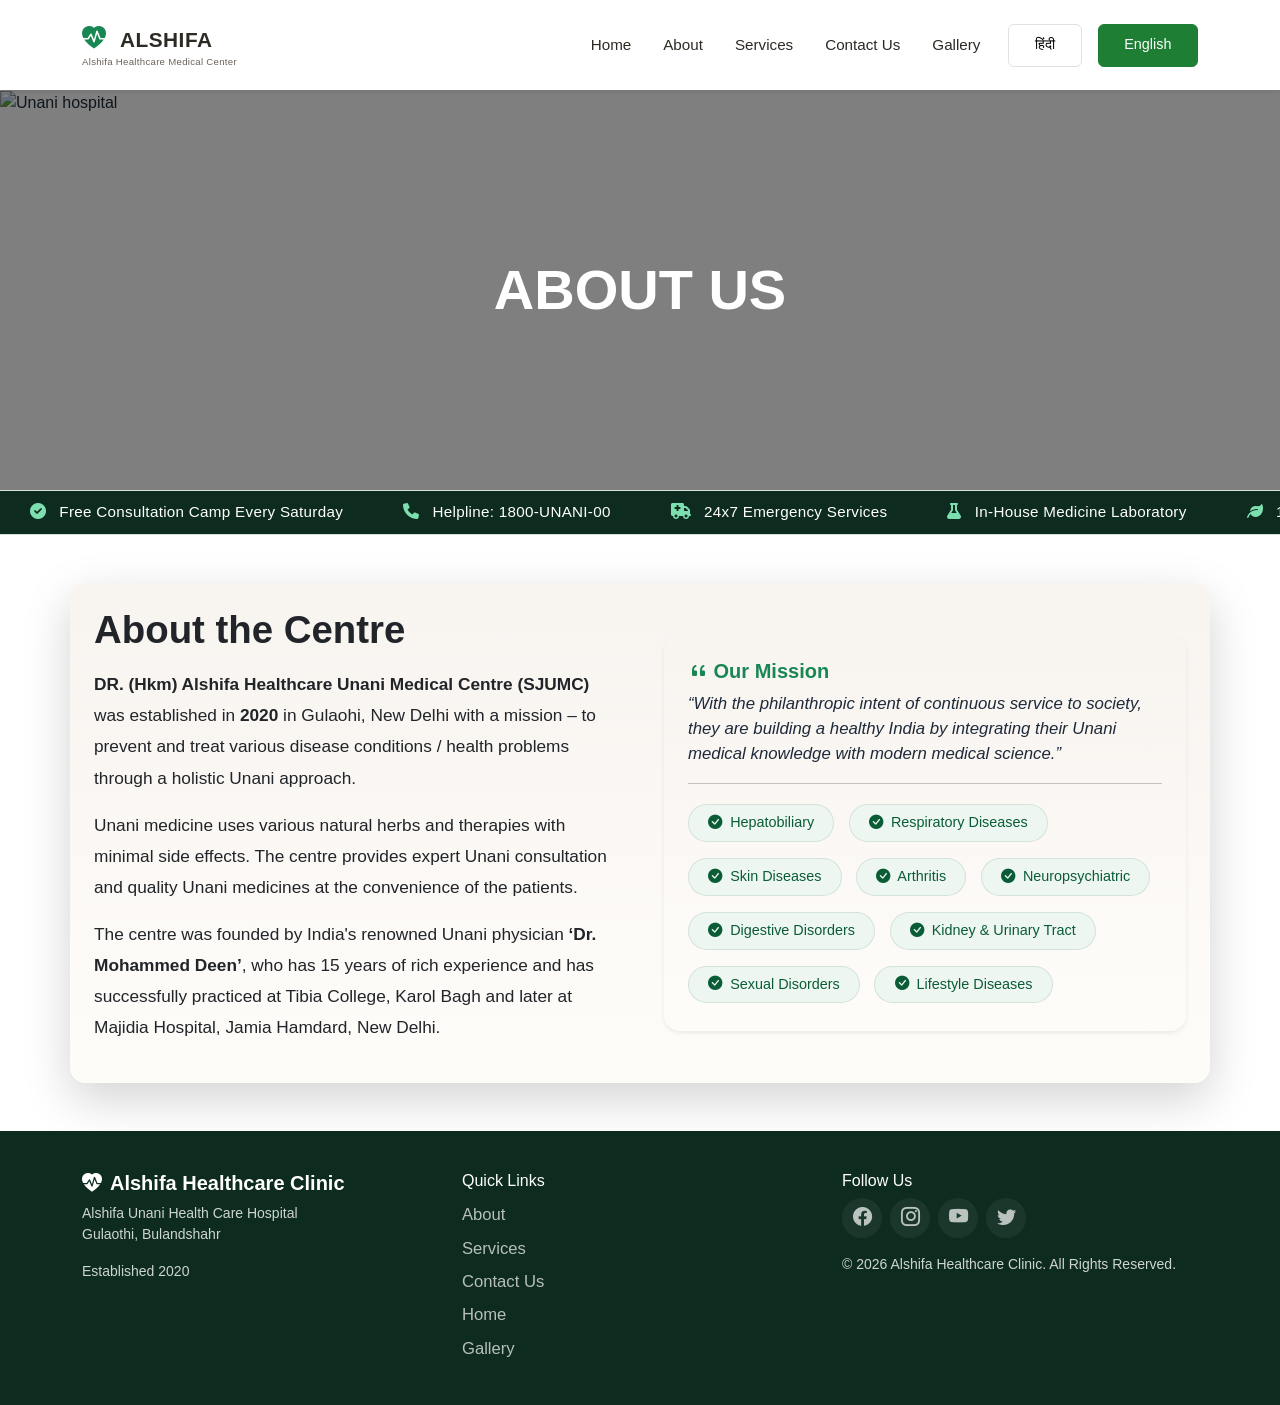
==== about.html @ 35e976ad "Alshifa" ====
<!DOCTYPE html>
<html lang="en">
<head>
    <meta charset="UTF-8">
    <meta name="viewport" content="width=device-width, initial-scale=1.0">
    <title>Document</title>
     <!-- Bootstrap 5.3 CSS -->
    <link href="https://cdn.jsdelivr.net/npm/bootstrap@5.3.0-alpha3/dist/css/bootstrap.min.css" rel="stylesheet" />
    <!-- Bootstrap Icons -->
    <link rel="stylesheet" href="https://cdn.jsdelivr.net/npm/bootstrap-icons@1.10.5/font/bootstrap-icons.css" />
    <!-- AOS Animation Library -->
    <link href="https://unpkg.com/aos@2.3.1/dist/aos.css" rel="stylesheet" />
<link rel="stylesheet" href="assets/css/style.css">
<!-- Include FontAwesome (if not already) -->
<link rel="stylesheet" href="https://cdnjs.cloudflare.com/ajax/libs/font-awesome/6.0.0-beta3/css/all.min.css">

</head>
<body>

    

    <!-- ===== NAVBAR ===== -->
   <nav class="navbar navbar-expand-lg bg-white shadow-sm py-2 py-lg-3 sticky-top">
    <div class="container">
        <!-- Brand -->
        <a class="navbar-brand" href="#">
            <i class="bi bi-heart-pulse-fill text-success me-2"></i>
            ALSHIFA
            <small data-i18n="brand.sub">Alshifa Healthcare Medical Center</small>
        </a>

        <!-- Custom Animated Toggler -->
        <button class="navbar-toggler custom-toggler" type="button" data-bs-toggle="collapse"
        data-bs-target="#mainNav" aria-controls="mainNav" aria-expanded="false"
        aria-label="Toggle navigation" id="navToggler">
        <span class="toggler-icon top-bar"></span>
        <span class="toggler-icon middle-bar"></span>
        <span class="toggler-icon bottom-bar"></span>
    </button>

    <!-- Nav Links -->
    <div class="collapse navbar-collapse" id="mainNav">
        <ul class="navbar-nav ms-auto mb-2 mb-lg-0 align-items-lg-center gap-1 gap-lg-2">
            <li class="nav-item"><a class="nav-link" aria-current="page" href="index.html" data-i18n="nav.home">Home</a></li>
            <li class="nav-item"><a class="nav-link" href="about.html" data-i18n="nav.about">About</a></li>
            <li class="nav-item"><a class="nav-link" href="services.html" data-i18n="nav.services">Services</a></li>
            <li class="nav-item"><a class="nav-link" href="contact.html" data-i18n="nav.contact">Contact Us</a></li>
             <li class="nav-item"><a class="nav-link" href="gallery.html" data-i18n="nav.gallery">Gallery</a></li>
            <!-- Language Toggle -->
            <li class="nav-item ms-lg-2">
                <div class="lang-toggle d-flex gap-3">
                    <button class="btn btn-sm" id="langHi" data-lang="hi">हिंदी</button>
                    <button class="btn btn-sm active-lang" id="langEn" data-lang="en">English</button>
                </div>
            </li>
        </ul>
    </div>
</div>
</nav>


<section class="position-relative w-100 overflow-hidden" style="height: 400px;">
    <img src="https://www.unaniplus.com/wp-content/uploads/2025/06/27138-1.jpg" 
         alt="Unani hospital" 
         class="w-100 h-100 object-fit-cover">
    
    <!-- Dark Overlay -->
    <div class="position-absolute top-0 start-0 w-100 h-100 bg-black bg-opacity-50"></div>
    
    <!-- Centered Heading -->
    <h4 class="position-absolute top-50 start-50 translate-middle text-white fw-bold display-4 text-uppercase m-0">
        About Us
    </h4>
</section>
    <!-- ===== MARQUEE / SCROLLING TICKER ===== -->
<div class="marquee-wrapper">
    <div class="marquee-track">
        <!-- First set of items -->
        <span class="marquee-item">
            <i class="fas fa-check-circle"></i>&nbsp; Free Consultation Camp Every Saturday
        </span>
        <span class="marquee-item">
            <i class="fas fa-phone"></i>&nbsp; Helpline: 1800-UNANI-00
        </span>
        <span class="marquee-item">
            <i class="fas fa-ambulance"></i>&nbsp; 24x7 Emergency Services
        </span>
        <span class="marquee-item">
            <i class="fas fa-flask"></i>&nbsp; In-House Medicine Laboratory
        </span>
        <span class="marquee-item">
            <i class="fas fa-leaf"></i>&nbsp; 100% Natural &amp; Herbal Formulations
        </span>
        <!-- Duplicate set (for seamless loop) -->
        <span class="marquee-item">
            <i class="fas fa-check-circle"></i>&nbsp; Free Consultation Camp Every Saturday
        </span>
        <span class="marquee-item">
            <i class="fas fa-phone"></i>&nbsp; Helpline: 1800-UNANI-00
        </span>
        <span class="marquee-item">
            <i class="fas fa-ambulance"></i>&nbsp; 24x7 Emergency Services
        </span>
        <span class="marquee-item">
            <i class="fas fa-flask"></i>&nbsp; In-House Medicine Laboratory
        </span>
        <span class="marquee-item">
            <i class="fas fa-leaf"></i>&nbsp; 100% Natural &amp; Herbal Formulations
        </span>
    </div>
</div>

<!-- ===== ABOUT ===== -->
<section id="about" class="py-5">
    <div class="container bg-unani-soft shadow-lg p-4 rounded-4">
        <div class="row g-5 align-items-center">
            <div class="col-lg-6" data-aos="fade-right" data-aos-duration="700">
                <h2 class="section-title text-dark" data-i18n="about.title">About the Centre</h2>
                <p class="mt-3 text-dark" style="font-size: 1.08rem; line-height: 1.8;" data-i18n="about.p1">
                    <strong>DR. (Hkm) Alshifa Healthcare Unani Medical Centre</strong> was established in
                    <strong>2020</strong> in Gulaohi, New Delhi with a mission – to prevent and treat
                    various disease conditions / health problems through a holistic Unani approach.
                </p>
                <p class="text-dark" style="font-size: 1.08rem; line-height: 1.8;" data-i18n="about.p2">
                    Unani medicine uses various natural herbs and therapies with minimal side effects.
                    The centre provides expert Unani consultation and quality Unani medicines at the
                    convenience of the patients.
                </p>
                <p class="text-dark" style="font-size: 1.08rem; line-height: 1.8;" data-i18n="about.p3">
                    The centre was founded by India's renowned Unani physician
                    <strong>‘DR. Mohammed Deen’</strong>, who has 15 years of rich experience
                    and has successfully practiced at Tibia College, Karol Bagh and later at Majidia Hospital,
                    Jamia Hamdard, New Delhi.
                </p>
            </div>
            <div class="col-lg-6" data-aos="fade-left" data-aos-duration="700" data-aos-delay="150">
                <div class="bg-unani-soft p-4 rounded-4 shadow-sm">
                    <h5 class="fw-bold text-success"><i class="bi bi-quote"></i> <span data-i18n="about.quoteTitle">Our Mission</span></h5>
                    <p class="fst-italic" style="font-size: 1.05rem;" data-i18n="about.quote">
                        “With the philanthropic intent of continuous service to society, they are building a healthy India
                        by integrating their Unani medical knowledge with modern medical science.”
                    </p>
                    <hr />
                    <div class="d-flex flex-wrap gap-2 mt-3">
                        <span class="service-tag"><i class="bi bi-check-circle-fill me-1"></i> <span data-i18n="tag1">Hepatobiliary</span></span>
                        <span class="service-tag"><i class="bi bi-check-circle-fill me-1"></i> <span data-i18n="tag2">Respiratory Diseases</span></span>
                        <span class="service-tag"><i class="bi bi-check-circle-fill me-1"></i> <span data-i18n="tag3">Skin Diseases</span></span>
                        <span class="service-tag"><i class="bi bi-check-circle-fill me-1"></i> <span data-i18n="tag4">Arthritis</span></span>
                        <span class="service-tag"><i class="bi bi-check-circle-fill me-1"></i> <span data-i18n="tag5">Neuropsychiatric</span></span>
                        <span class="service-tag"><i class="bi bi-check-circle-fill me-1"></i> <span data-i18n="tag6">Digestive Disorders</span></span>
                        <span class="service-tag"><i class="bi bi-check-circle-fill me-1"></i> <span data-i18n="tag7">Kidney & Urinary Tract</span></span>
                        <span class="service-tag"><i class="bi bi-check-circle-fill me-1"></i> <span data-i18n="tag8">Sexual Disorders</span></span>
                        <span class="service-tag"><i class="bi bi-check-circle-fill me-1"></i> <span data-i18n="tag9">Lifestyle Diseases</span></span>
                    </div>
                </div>
            </div>
        </div>
    </div>
</section>

<!-- ===== FOOTER ===== -->
<footer class="footer">
    <div class="container">
        <div class="row g-4">
            <div class="col-md-4" data-aos="fade-up" data-aos-duration="500">
                <h5 class="text-white fw-bold"><i class="bi bi-heart-pulse-fill me-2"></i>Alshifa Healthcare Clinic</h5>
                <p class="small" data-i18n="footer.addr">Alshifa Unani Health Care Hospital <br />Gulaothi, Bulandshahr</p>
                <p class="small mb-0" data-i18n="footer.est">Established 2020</p>
            </div>
            <div class="col-md-4" data-aos="fade-up" data-aos-duration="500" data-aos-delay="100">
                <h6 class="text-white" data-i18n="footer.linksTitle">Quick Links</h6>
                <ul class="list-unstyled small text-white" style="line-height: 2; font-size: 1.04rem;">
                    <li><a href="#home" data-i18n="footer.l1">Home</a></li>
                    <li><a href="#about" data-i18n="footer.l2">About</a></li>
                    <li><a href="#services" data-i18n="footer.l3">Services</a></li>
                    <li><a href="#contact" data-i18n="footer.l4">Contact Us</a></li>
                    <li><a href="#gallery" data-i18n="footer.l5">Gallery</a></li>
                </ul>
            </div>
            <div class="col-md-4" data-aos="fade-up" data-aos-duration="500" data-aos-delay="200">
                <h6 class="text-white" data-i18n="footer.follow">Follow Us</h6>
                <div class="d-flex gap-2">
                    <a href="#" class="social-link"><i class="bi bi-facebook"></i></a>
                    <a href="#" class="social-link"><i class="bi bi-instagram"></i></a>
                    <a href="#" class="social-link"><i class="bi bi-youtube"></i></a>
                    <a href="#" class="social-link"><i class="bi bi-twitter"></i></a>
                </div>
                <p class="small mt-3 mb-0">&copy; 2026 Alshifa Healthcare Clinic. <span data-i18n="footer.rights">All Rights Reserved.</span></p>
            </div>
        </div>
    </div>
</footer>

    <!-- ============================================================
    SCRIPTS
    ============================================================ -->
<script src="https://cdn.jsdelivr.net/npm/bootstrap@5.3.0-alpha3/dist/js/bootstrap.bundle.min.js">
</script>
<script src="https://unpkg.com/aos@2.3.1/dist/aos.js">
</script>

<script src="assets/js/main.js"></script>
</body>
</html>
---- assets/css/style.css ----
/* ============================================================
   ROOT & BASE
   ============================================================ */
:root {
    --unani-primary: #0a5c36;
    --unani-secondary: #d4a373;
    --unani-light: #f8f4ec;
    --unani-dark: #0d2b1e;
}
* {
    box-sizing: border-box;
}
body {
    font-family: 'Segoe UI', Tahoma, Geneva, Verdana, sans-serif;
    color: #1e2a3a;
    overflow-x: hidden;
    margin: 0;
    padding: 0;
}

/* ============================================================
   NAVBAR — Fully responsive
   ============================================================ */
.navbar-brand {
    font-weight: 700;
    font-size: 1.3rem;
    color: #2d2a24;
    letter-spacing: 0.5px;
}
.navbar-brand small {
    display: block;
    font-size: 0.6rem;
    font-weight: 400;
    color: #6b625a;
    letter-spacing: 0.3px;
    margin-top: -2px;
}
.navbar-brand i {
    font-size: 1.5rem;
}
.nav-link {
    font-weight: 500;
    color: #2d2a24 !important;
    padding: 0.5rem 0.75rem !important;
    border-radius: 8px;
    font-size: 0.95rem;
}
.nav-link:hover {
    background: rgba(40, 167, 69, 0.08);
    color: #1e7e34 !important;
}
.nav-link.active {
    color: #1e7e34 !important;
    background: rgba(40, 167, 69, 0.1);
}
.lang-toggle .btn {
    font-size: 0.9rem;
    padding: .6rem 1.6rem;
    border-radius: 6px;
    border: 1px solid #dee2e6;
    background: transparent;
    color: black;
    transition: all 0.2s ease;
    font-weight: 500;
}
.lang-toggle .btn.active-lang {
    background: #1e7e34;
    color: #fff;
    border-color: #1e7e34;
}
.lang-toggle .btn:hover:not(.active-lang) {
    background: #f0f0f0;
}

/* Custom Toggler (Hamburger → Cross) */
.custom-toggler {
    width: 44px;
    height: 44px;
    padding: 8px 10px;
    border: none;
    background: transparent;
    display: flex;
    flex-direction: column;
    justify-content: space-between;
    align-items: center;
    border-radius: 8px;
    position: relative;
    cursor: pointer;
}
.custom-toggler:hover {
    background: rgba(0, 0, 0, 0.04);
}
.custom-toggler:focus {
    outline: none;
    box-shadow: 0 0 0 3px rgba(40, 167, 69, 0.2);
}
.toggler-icon {
    display: block;
    width: 26px;
    height: 2.5px;
    background: #2d2a24;
    border-radius: 4px;
    transition: all 0.30s cubic-bezier(0.68, -0.55, 0.27, 1.55);
    transform-origin: center;
    flex-shrink: 0;
}
.top-bar { margin-top: 2px; }
.bottom-bar { margin-bottom: 2px; }
.custom-toggler.open .top-bar {
    transform: translateY(8px) rotate(45deg);
    width: 26px;
}
.custom-toggler.open .middle-bar {
    transform: scaleX(0);
    opacity: 0;
}
.custom-toggler.open .bottom-bar {
    transform: translateY(-8px) rotate(-45deg);
    width: 26px;
}
.custom-toggler:not(.open) .toggler-icon {
    transition: all 0.35s cubic-bezier(0.34, 1.56, 0.64, 1);
}

/* ----- Navbar collapse on tablet/mobile ----- */
@media (max-width: 991.98px) {
    .navbar-collapse {
        padding-top: 0.75rem;
        border-top: 1px solid rgba(0, 0, 0, 0.05);
        margin-top: 0.5rem;
    }
    .navbar-nav .nav-item {
        margin: 0.1rem 0;
    }
    .lang-toggle {
        margin-top: 0.4rem;
        justify-content: center;
    }
    .custom-toggler {
        width: 40px;
        height: 40px;
        padding: 6px 8px;
    }
    .toggler-icon {
        width: 24px;
        height: 2.5px;
    }
    .custom-toggler.open .top-bar,
    .custom-toggler.open .bottom-bar {
        width: 24px;
    }
    .custom-toggler.open .top-bar {
        transform: translateY(7px) rotate(45deg);
    }
    .custom-toggler.open .bottom-bar {
        transform: translateY(-7px) rotate(-45deg);
    }
}
@media (max-width: 576px) {
    .custom-toggler {
        width: 36px;
        height: 36px;
        padding: 5px 6px;
    }
    .toggler-icon {
        width: 22px;
        height: 2px;
    }
    .custom-toggler.open .top-bar {
        transform: translateY(6px) rotate(45deg);
    }
    .custom-toggler.open .bottom-bar {
        transform: translateY(-6px) rotate(-45deg);
    }
    .custom-toggler.open .top-bar,
    .custom-toggler.open .bottom-bar {
        width: 22px;
    }
    .navbar-brand {
        font-size: 1.1rem;
    }
    .navbar-brand small {
        font-size: 0.5rem;
    }
    .nav-link {
        font-size: 0.85rem;
        padding: 0.4rem 0.6rem !important;
    }
    .lang-toggle .btn {
        font-size: 0.75rem;
        padding: 0.3rem 0.9rem;
    }
}

/* ============================================================
   MARQUEE — Fully responsive
   ============================================================ */
.marquee-wrapper {
    width: 100%;
    overflow: hidden;
    background: #0d2b1e;
    padding: 10px 0;
    border-top: 1px solid #d4e0d4;
    border-bottom: 1px solid #d4e0d4;
    position: relative;
}
.marquee-track {
    display: flex;
    flex-wrap: nowrap;
    white-space: nowrap;
    animation: marquee-scroll 25s linear infinite;
    will-change: transform;
    width: max-content;
}
.marquee-item {
    display: inline-block;
    padding: 0 30px;
    font-size: 0.95rem;
    color: #ffffff;
    font-weight: 500;
    letter-spacing: 0.3px;
    flex-shrink: 0;
}
.marquee-item i {
    color: #7ddfb0;
    margin-right: 4px;
    font-size: 1rem;
}
@keyframes marquee-scroll {
    0% { transform: translateX(0); }
    100% { transform: translateX(-50%); }
}
.marquee-wrapper:hover .marquee-track {
    animation-play-state: paused;
}
@media (max-width: 768px) {
    .marquee-item {
        font-size: 0.8rem;
        padding: 0 18px;
    }
    .marquee-wrapper {
        padding: 8px 0;
    }
}
@media (max-width: 480px) {
    .marquee-item {
        font-size: 0.7rem;
        padding: 0 12px;
    }
    .marquee-track {
        animation-duration: 30s;
    }
}

/* ============================================================
   CAROUSEL — Fully responsive
   ============================================================ */
.carousel-slide {
    width: 100%;
    height: 500px;
    background-size: cover;
    background-position: center;
    background-repeat: no-repeat;
}
.carousel-item h4 {
    z-index: 2;
    text-shadow: 0 4px 18px rgba(0, 0, 0, 0.6);
    letter-spacing: 2px;
    font-size: 3.5rem;
    text-align: center;
    padding: 0 1rem;
}
@media (max-width: 991px) {
    .carousel-slide {
        height: 400px;
    }
    .carousel-item h4 {
        font-size: 2.8rem;
    }
}
@media (max-width: 768px) {
    .carousel-slide {
        height: 320px;
    }
    .carousel-item h4 {
        font-size: 2.2rem;
    }
}
@media (max-width: 576px) {
    .carousel-slide {
        height: 250px;
    }
    .carousel-item h4 {
        font-size: 1.6rem;
        letter-spacing: 1px;
    }
}
@media (max-width: 400px) {
    .carousel-slide {
        height: 200px;
    }
    .carousel-item h4 {
        font-size: 1.2rem;
    }
}

/* ============================================================
   HERO — Fully responsive
   ============================================================ */
.hero-section {
    background: #ffffff;
    padding: 5rem 0 4rem 0;
    border-bottom: 4px solid var(--unani-secondary);
}
.hero-title {
    font-size: 2.8rem;
    font-weight: 700;
    color: var(--unani-primary);
    line-height: 1.2;
}
.hero-title span {
    color: var(--unani-secondary);
}
.hero-img {
    max-height: 340px;
    width: 100%;
    object-fit: cover;
    border-radius: 20px;
    box-shadow: 0 20px 40px rgba(0, 0, 0, 0.08);
    transition: transform 0.5s ease;
}
.hero-img:hover {
    transform: scale(1.02);
}
@media (max-width: 991px) {
    .hero-section {
        padding: 3.5rem 0 3rem 0;
    }
    .hero-title {
        font-size: 2.4rem;
    }
    .hero-img {
        max-height: 280px;
    }
}
@media (max-width: 768px) {
    .hero-section {
        padding: 2.5rem 0 2rem 0;
    }
    .hero-title {
        font-size: 2rem;
    }
    .hero-img {
        max-height: 240px;
        margin-top: 1.5rem;
    }
    .hero-section .container {
        padding-left: 1.25rem;
        padding-right: 1.25rem;
    }
}
@media (max-width: 576px) {
    .hero-section {
        padding: 2rem 0 1.5rem 0;
    }
    .hero-title {
        font-size: 1.6rem;
    }
    .hero-img {
        max-height: 200px;
    }
    .hero-section .lead {
        font-size: 0.95rem;
    }
    .highlight-badge {
        font-size: 0.75rem;
        padding: 0.2rem 1rem;
    }
    .btn-outline-unani,
    .btn-unani {
        padding: 0.5rem 1.2rem;
        font-size: 0.85rem;
    }
}
@media (max-width: 400px) {
    .hero-title {
        font-size: 1.3rem;
    }
    .hero-img {
        max-height: 160px;
    }
}

/* ============================================================
   STATS — Fully responsive
   ============================================================ */
.stat-item {
    text-align: center;
    padding: 1.5rem 0.5rem;
    transition: all 0.3s ease;
}
.stat-item:hover .stat-number {
    transform: scale(1.08);
}
.stat-number {
    font-size: 2.8rem;
    font-weight: 800;
    color: var(--unani-primary);
    transition: transform 0.3s ease;
    display: inline-block;
}
.stat-label {
    font-size: 1rem;
    color: #4a5a6a;
    font-weight: 500;
}
@media (max-width: 991px) {
    .stat-number {
        font-size: 2.4rem;
    }
    .stat-label {
        font-size: 0.9rem;
    }
}
@media (max-width: 768px) {
    .stat-item {
        padding: 1rem 0.3rem;
    }
    .stat-number {
        font-size: 2rem;
    }
    .stat-label {
        font-size: 0.8rem;
    }
}
@media (max-width: 576px) {
    .stat-item {
        padding: 0.75rem 0.2rem;
    }
    .stat-number {
        font-size: 1.6rem;
    }
    .stat-label {
        font-size: 0.7rem;
    }
}
@media (max-width: 400px) {
    .stat-number {
        font-size: 1.3rem;
    }
    .stat-label {
        font-size: 0.6rem;
    }
}

/* ============================================================
   SECTION TITLES — Fully responsive
   ============================================================ */
.section-title {
    font-size: 2.4rem;
    font-weight: 700;
    margin-bottom: 0.25rem;
    color: var(--unani-primary);
}
.section-title .highlight {
    color: var(--unani-secondary);
}
@media (max-width: 991px) {
    .section-title {
        font-size: 2rem;
    }
}
@media (max-width: 768px) {
    .section-title {
        font-size: 1.7rem;
    }
}
@media (max-width: 576px) {
    .section-title {
        font-size: 1.4rem;
    }
}
@media (max-width: 400px) {
    .section-title {
        font-size: 1.2rem;
    }
}

/* ============================================================
   CARDS (Service, Doctor, Why, Highlights) — responsive
   ============================================================ */
.card-unani {
    border: none;
    border-radius: 20px;
    background: #ffffff;
    box-shadow: 0 8px 28px rgba(0, 0, 0, 0.05);
    transition: all 0.4s cubic-bezier(0.25, 0.46, 0.45, 0.94);
    height: 100%;
    overflow: hidden;
    position: relative;
}
.card-unani::after {
    content: '';
    position: absolute;
    top: 0;
    left: 0;
    right: 0;
    bottom: 0;
    border-radius: 20px;
    background: linear-gradient(135deg, rgba(10, 92, 54, 0.02), rgba(212, 163, 115, 0.06));
    opacity: 0;
    transition: opacity 0.4s ease;
    pointer-events: none;
}
.card-unani:hover::after {
    opacity: 1;
}
.card-unani:hover {
    transform: translateY(-10px) scale(1.01);
    box-shadow: 0 24px 56px rgba(10, 92, 54, 0.12);
}
.card-unani .card-icon {
    font-size: 2.8rem;
    color: var(--unani-primary);
    background: #eef6f1;
    width: 70px;
    height: 70px;
    display: flex;
    align-items: center;
    justify-content: center;
    border-radius: 50%;
    margin-bottom: 1rem;
    transition: all 0.4s ease;
}
.card-unani:hover .card-icon {
    transform: scale(1.1) rotate(-4deg);
    background: var(--unani-primary);
    color: #fff;
}
@media (max-width: 768px) {
    .card-unani {
        padding: 1.5rem 1rem !important;
    }
    .card-unani .card-icon {
        width: 56px;
        height: 56px;
        font-size: 2.2rem;
    }
    .card-unani h5,
    .card-unani h6 {
        font-size: 1rem;
    }
    .card-unani p {
        font-size: 0.85rem;
    }
}
@media (max-width: 576px) {
    .card-unani {
        padding: 1.25rem 0.75rem !important;
        border-radius: 16px;
    }
    .card-unani .card-icon {
        width: 48px;
        height: 48px;
        font-size: 1.8rem;
        margin-bottom: 0.75rem;
    }
    .card-unani h5,
    .card-unani h6 {
        font-size: 0.9rem;
    }
    .card-unani p {
        font-size: 0.8rem;
    }
}

/* ============================================================
   DOCTOR CARDS — responsive
   ============================================================ */
.doctor-card .card-img-top {
    width: 120px;
    height: 120px;
    border-radius: 50%;
    object-fit: cover;
    margin: 0 auto;
    border: 4px solid var(--unani-secondary);
    transition: all 0.4s ease;
}
.doctor-card:hover .card-img-top {
    transform: scale(1.05);
    border-color: var(--unani-primary);
    box-shadow: 0 12px 32px rgba(10, 92, 54, 0.20);
}
.doctor-card .card-body {
    text-align: center;
}
.doctor-card .specialty {
    color: var(--unani-secondary);
    font-weight: 600;
    font-size: 0.9rem;
}
@media (max-width: 768px) {
    .doctor-card .card-img-top {
        width: 100px;
        height: 100px;
    }
    .doctor-card h5 {
        font-size: 1rem;
    }
    .doctor-card .specialty {
        font-size: 0.8rem;
    }
    .doctor-card .exp {
        font-size: 0.75rem;
    }
}
@media (max-width: 576px) {
    .doctor-card .card-img-top {
        width: 80px;
        height: 80px;
        border-width: 3px;
    }
    .doctor-card {
        padding: 1rem 0.5rem !important;
    }
    .doctor-card h5 {
        font-size: 0.9rem;
    }
}

/* ============================================================
   SERVICE TAGS — responsive
   ============================================================ */
.service-tag {
    background: #eef6f1;
    padding: 0.45rem 1.2rem;
    border-radius: 40px;
    font-size: 0.9rem;
    font-weight: 500;
    color: var(--unani-primary);
    display: inline-block;
    margin: 0.25rem 0.4rem 0.25rem 0;
    border: 1px solid rgba(10, 92, 54, 0.12);
    transition: all 0.3s ease;
}
.service-tag:hover {
    background: var(--unani-primary);
    color: #fff;
    transform: translateY(-2px);
    box-shadow: 0 8px 20px rgba(10, 92, 54, 0.15);
}
@media (max-width: 768px) {
    .service-tag {
        font-size: 0.8rem;
        padding: 0.35rem 0.9rem;
    }
}
@media (max-width: 576px) {
    .service-tag {
        font-size: 0.7rem;
        padding: 0.25rem 0.7rem;
        margin: 0.15rem 0.25rem 0.15rem 0;
    }
}

/* ============================================================
   TESTIMONIALS — fully responsive
   ============================================================ */
.bg-unani-soft {
    background: linear-gradient(180deg, #f8f4f0 0%, #fefcf9 100%);
    padding: 5rem 0;
}
.badge-subtitle {
    display: inline-block;
    font-size: 0.7rem;
    font-weight: 600;
    letter-spacing: 2px;
    text-transform: uppercase;
    color: #a67c6b;
    background: rgba(166, 124, 107, 0.12);
    padding: 0.3rem 1rem;
    border-radius: 50px;
    margin-bottom: 0.75rem;
}
.title-divider {
    width: 60px;
    height: 3px;
    background: linear-gradient(90deg, #a67c6b, #d4b8a8);
    border-radius: 4px;
    margin: 0.5rem auto 1.25rem;
}
.section-sub {
    font-size: 1.05rem;
    max-width: 560px;
    margin: 0 auto;
    color: #6b625a;
    line-height: 1.6;
}
.testimonial-carousel {
    max-width: 820px;
    margin: 0 auto;
    padding: 0 2rem;
    position: relative;
}
.testimonial-card {
    background: #ffffff;
    border-radius: 24px;
    box-shadow: 0 12px 40px rgba(45, 42, 36, 0.07), 0 4px 12px rgba(45, 42, 36, 0.04);
    padding: 2.5rem 2.8rem 2.2rem;
    transition: box-shadow 0.3s ease, transform 0.3s ease;
    margin: 0.5rem 0.25rem;
    border: 1px solid rgba(166, 124, 107, 0.08);
}
.testimonial-card-inner {
    position: relative;
}
.quote-icon {
    width: 48px;
    height: 48px;
    background: linear-gradient(135deg, #f0e8e2, #e6d9d0);
    border-radius: 50%;
    display: flex;
    align-items: center;
    justify-content: center;
    margin-bottom: 1.25rem;
    color: #a67c6b;
    font-size: 1.4rem;
    flex-shrink: 0;
}
.testimonial-text {
    font-size: 1.1rem;
    line-height: 1.8;
    color: #2d2a24;
    font-weight: 400;
    margin-bottom: 1.5rem;
    padding-right: 0.5rem;
}
.testimonial-author {
    display: flex;
    flex-direction: column;
    align-items: flex-start;
    border-top: 1px solid rgba(166, 124, 107, 0.15);
    padding-top: 1.25rem;
}
.testimonial-author strong {
    font-size: 1.05rem;
    font-weight: 700;
    color: #2d2a24;
}
.testimonial-author span {
    font-size: 0.8rem;
    font-weight: 400;
    color: #a67c6b;
    letter-spacing: 0.3px;
    text-transform: uppercase;
    margin-top: 0.1rem;
}
.carousel-indicators {
    position: relative;
    bottom: auto;
    margin-top: 2.25rem;
    gap: 0.6rem;
}
.carousel-indicators button {
    width: 10px !important;
    height: 10px !important;
    border-radius: 50% !important;
    border: none !important;
    background: #d4c8be !important;
    opacity: 0.5 !important;
    transition: all 0.3s ease;
    margin: 0 !important;
}
.carousel-indicators button.active {
    background: #a67c6b !important;
    opacity: 1 !important;
    transform: scale(1.2);
    width: 12px !important;
    height: 12px !important;
}
.carousel-control-prev,
.carousel-control-next {
    width: 44px;
    height: 44px;
    background: #ffffff;
    border-radius: 50%;
    box-shadow: 0 4px 16px rgba(45, 42, 36, 0.10);
    top: 50%;
    transform: translateY(-50%);
    opacity: 1;
    border: 1px solid rgba(166, 124, 107, 0.12);
    transition: all 0.3s ease;
}
.carousel-control-prev { left: -20px; }
.carousel-control-next { right: -20px; }
.carousel-control-prev:hover,
.carousel-control-next:hover {
    background: #a67c6b;
    border-color: #a67c6b;
    box-shadow: 0 6px 20px rgba(166, 124, 107, 0.25);
}
.carousel-control-prev:hover .carousel-control-prev-icon,
.carousel-control-next:hover .carousel-control-next-icon {
    filter: brightness(0) invert(1);
}
.carousel-control-prev-icon,
.carousel-control-next-icon {
    width: 18px;
    height: 18px;
    background-size: 100%;
    filter: brightness(0) saturate(100%) invert(35%) sepia(15%) saturate(300%) hue-rotate(350deg);
}

@media (max-width: 991px) {
    .bg-unani-soft {
        padding: 4rem 0;
    }
    .testimonial-card {
        padding: 2rem 2rem 1.8rem;
    }
    .testimonial-text {
        font-size: 1.05rem;
    }
    .carousel-control-prev { left: -10px; }
    .carousel-control-next { right: -10px; }
}
@media (max-width: 768px) {
    .bg-unani-soft {
        padding: 3.5rem 0;
    }
    .section-sub {
        font-size: 0.95rem;
        padding: 0 1rem;
    }
    .testimonial-card {
        padding: 1.8rem 1.5rem 1.6rem;
        border-radius: 18px;
    }
    .testimonial-text {
        font-size: 1rem;
        line-height: 1.7;
    }
    .testimonial-carousel {
        padding: 0 0.5rem;
    }
    .carousel-control-prev,
    .carousel-control-next {
        width: 36px;
        height: 36px;
    }
    .carousel-control-prev { left: -8px; }
    .carousel-control-next { right: -8px; }
    .carousel-control-prev-icon,
    .carousel-control-next-icon {
        width: 14px;
        height: 14px;
    }
    .quote-icon {
        width: 40px;
        height: 40px;
        font-size: 1.2rem;
    }
}
@media (max-width: 576px) {
    .bg-unani-soft {
        padding: 2.5rem 0;
    }
    .testimonial-card {
        padding: 1.4rem 1rem 1.3rem;
        border-radius: 14px;
    }
    .testimonial-text {
        font-size: 0.9rem;
        line-height: 1.6;
    }
    .testimonial-author strong {
        font-size: 0.95rem;
    }
    .testimonial-author span {
        font-size: 0.7rem;
    }
    .badge-subtitle {
        font-size: 0.6rem;
        padding: 0.2rem 0.8rem;
    }
    .carousel-control-prev,
    .carousel-control-next {
        width: 30px;
        height: 30px;
    }
    .carousel-control-prev { left: -4px; }
    .carousel-control-next { right: -4px; }
    .carousel-control-prev-icon,
    .carousel-control-next-icon {
        width: 12px;
        height: 12px;
    }
    .carousel-indicators {
        gap: 0.4rem;
        margin-top: 1.5rem;
    }
    .carousel-indicators button {
        width: 8px !important;
        height: 8px !important;
    }
    .carousel-indicators button.active {
        width: 10px !important;
        height: 10px !important;
    }
}

/* ============================================================
   GALLERY — responsive
   ============================================================ */
.filter-btn-group {
    display: flex;
    flex-wrap: wrap;
    justify-content: center;
    gap: 0.6rem;
    margin-bottom: 2rem;
}
.filter-btn-group .btn {
    border-radius: 40px;
    padding: 0.4rem 1.4rem;
    font-weight: 500;
    font-size: 0.9rem;
    background: #fff;
    border: 1px solid #dce3e0;
    color: #1e2a3a;
    transition: all 0.3s ease;
}
.filter-btn-group .btn:hover {
    background: var(--unani-primary);
    color: #fff;
    border-color: var(--unani-primary);
    transform: translateY(-2px);
}
.filter-btn-group .btn.active {
    background: var(--unani-primary);
    color: #fff;
    border-color: var(--unani-primary);
    box-shadow: 0 6px 18px rgba(10, 92, 54, 0.20);
}
.gallery-grid .card-unani {
    cursor: pointer;
    overflow: hidden;
    border-radius: 16px;
}
.gallery-grid .card-unani img {
    width: 100%;
    height: 220px;
    object-fit: cover;
    transition: transform 0.5s ease;
}
.gallery-grid .card-unani:hover img {
    transform: scale(1.06);
}
.gallery-grid .card-unani .card-body {
    padding: 0.8rem 1rem;
}
.gallery-grid .card-unani .card-title {
    font-size: 0.95rem;
    font-weight: 600;
    margin-bottom: 0;
    color: var(--unani-primary);
}
@media (max-width: 991px) {
    .gallery-grid .card-unani img {
        height: 200px;
    }
}
@media (max-width: 768px) {
    .filter-btn-group .btn {
        font-size: 0.8rem;
        padding: 0.3rem 1rem;
    }
    .gallery-grid .card-unani img {
        height: 180px;
    }
}
@media (max-width: 576px) {
    .filter-btn-group {
        gap: 0.4rem;
    }
    .filter-btn-group .btn {
        font-size: 0.7rem;
        padding: 0.2rem 0.8rem;
        border-radius: 30px;
    }
    .gallery-grid .card-unani img {
        height: 140px;
    }
    .gallery-grid .card-unani .card-title {
        font-size: 0.8rem;
    }
}
@media (max-width: 400px) {
    .gallery-grid .card-unani img {
        height: 110px;
    }
    .filter-btn-group .btn {
        font-size: 0.6rem;
        padding: 0.15rem 0.6rem;
    }
}

/* ============================================================
   FOOTER — responsive
   ============================================================ */
.footer {
    background: var(--unani-dark);
    color: rgba(255, 255, 255, 0.8);
    padding: 2.5rem 0 1.5rem 0;
}
.footer a {
    color: rgba(255, 255, 255, 0.7);
    text-decoration: none;
    transition: color 0.2s;
}
.footer a:hover {
    color: #fff;
}
.footer .social-link {
    display: inline-flex;
    align-items: center;
    justify-content: center;
    width: 40px;
    height: 40px;
    border-radius: 50%;
    background: rgba(255, 255, 255, 0.06);
    transition: all 0.3s ease;
    color: rgba(255, 255, 255, 0.7);
    font-size: 1.2rem;
}
.footer .social-link:hover {
    background: var(--unani-secondary);
    color: #1e2a3a;
    transform: translateY(-3px);
}
@media (max-width: 768px) {
    .footer {
        padding: 2rem 0 1rem 0;
        text-align: center;
    }
    .footer .social-link {
        width: 36px;
        height: 36px;
        font-size: 1rem;
    }
    .footer h5,
    .footer h6 {
        font-size: 1rem;
    }
    .footer ul {
        padding-left: 0;
    }
    .footer ul li {
        display: inline-block;
        margin: 0 0.5rem;
    }
}
@media (max-width: 576px) {
    .footer {
        padding: 1.5rem 0 0.8rem 0;
    }
    .footer h5,
    .footer h6 {
        font-size: 0.9rem;
    }
    .footer .small {
        font-size: 0.75rem;
    }
    .footer .social-link {
        width: 32px;
        height: 32px;
        font-size: 0.9rem;
    }
    .footer ul li {
        margin: 0 0.3rem;
        font-size: 0.8rem;
    }
}

/* ============================================================
   CONTACT FORM — responsive
   ============================================================ */
#contact .bg-white {
    padding: 2rem !important;
}
#contact .form-control {
    font-size: 0.95rem;
    padding: 0.6rem 1rem;
}
#contact .btn-unani {
    padding: 0.7rem 1.5rem;
    font-size: 1rem;
}
@media (max-width: 768px) {
    #contact .bg-white {
        padding: 1.5rem !important;
    }
    #contact .form-control {
        font-size: 0.85rem;
        padding: 0.5rem 0.8rem;
    }
    #contact .btn-unani {
        padding: 0.6rem 1rem;
        font-size: 0.9rem;
    }
}
@media (max-width: 576px) {
    #contact .bg-white {
        padding: 1rem !important;
        border-radius: 16px !important;
    }
    #contact .form-control {
        font-size: 0.8rem;
        padding: 0.4rem 0.6rem;
    }
    #contact .btn-unani {
        padding: 0.5rem 0.8rem;
        font-size: 0.8rem;
    }
    #contact .section-title {
        font-size: 1.4rem;
    }
    #contact .lead {
        font-size: 0.95rem !important;
    }
}

/* ============================================================
   MISC / UTILITY — responsive
   ============================================================ */
.highlight-badge {
    background: var(--unani-secondary);
    color: #1e2a3a;
    padding: 0.3rem 1.2rem;
    border-radius: 40px;
    font-weight: 600;
    font-size: 0.85rem;
    display: inline-block;
}
@media (max-width: 576px) {
    .highlight-badge {
        font-size: 0.7rem;
        padding: 0.2rem 0.9rem;
    }
}

/* ============================================================
   AOS OVERRIDE
   ============================================================ */
[data-aos] {
    pointer-events: none;
}
[data-aos].aos-animate {
    pointer-events: auto;
}

/* ============================================================
   EXTRA SMALL (≤ 360px) — ultra small devices
   ============================================================ */
@media (max-width: 360px) {
    .container {
        padding-left: 0.75rem;
        padding-right: 0.75rem;
    }
    .hero-title {
        font-size: 1.1rem;
    }
    .section-title {
        font-size: 1rem;
    }
    .stat-number {
        font-size: 1.1rem;
    }
    .stat-label {
        font-size: 0.55rem;
    }
    .card-unani {
        padding: 0.75rem 0.5rem !important;
    }
    .card-unani .card-icon {
        width: 36px;
        height: 36px;
        font-size: 1.3rem;
    }
    .card-unani h5,
    .card-unani h6 {
        font-size: 0.75rem;
    }
    .card-unani p {
        font-size: 0.65rem;
    }
    .doctor-card .card-img-top {
        width: 60px;
        height: 60px;
    }
    .doctor-card h5 {
        font-size: 0.75rem;
    }
    .filter-btn-group .btn {
        font-size: 0.5rem;
        padding: 0.1rem 0.4rem;
    }
    .gallery-grid .card-unani img {
        height: 80px;
    }
    .marquee-item {
        font-size: 0.55rem;
        padding: 0 6px;
    }
    .testimonial-text {
        font-size: 0.75rem;
    }
    .testimonial-card {
        padding: 0.8rem 0.6rem;
    }
    .quote-icon {
        width: 28px;
        height: 28px;
        font-size: 0.9rem;
    }
    .testimonial-author strong {
        font-size: 0.75rem;
    }
    .testimonial-author span {
        font-size: 0.6rem;
    }
    .carousel-item h4 {
        font-size: 0.9rem !important;
    }
    .carousel-slide {
        height: 150px;
    }
    .btn-unani,
    .btn-outline-unani {
        font-size: 0.7rem;
        padding: 0.3rem 0.8rem;
    }
    .footer h5,
    .footer h6 {
        font-size: 0.75rem;
    }
    .footer .small {
        font-size: 0.6rem;
    }
    .footer .social-link {
        width: 26px;
        height: 26px;
        font-size: 0.7rem;
    }
}
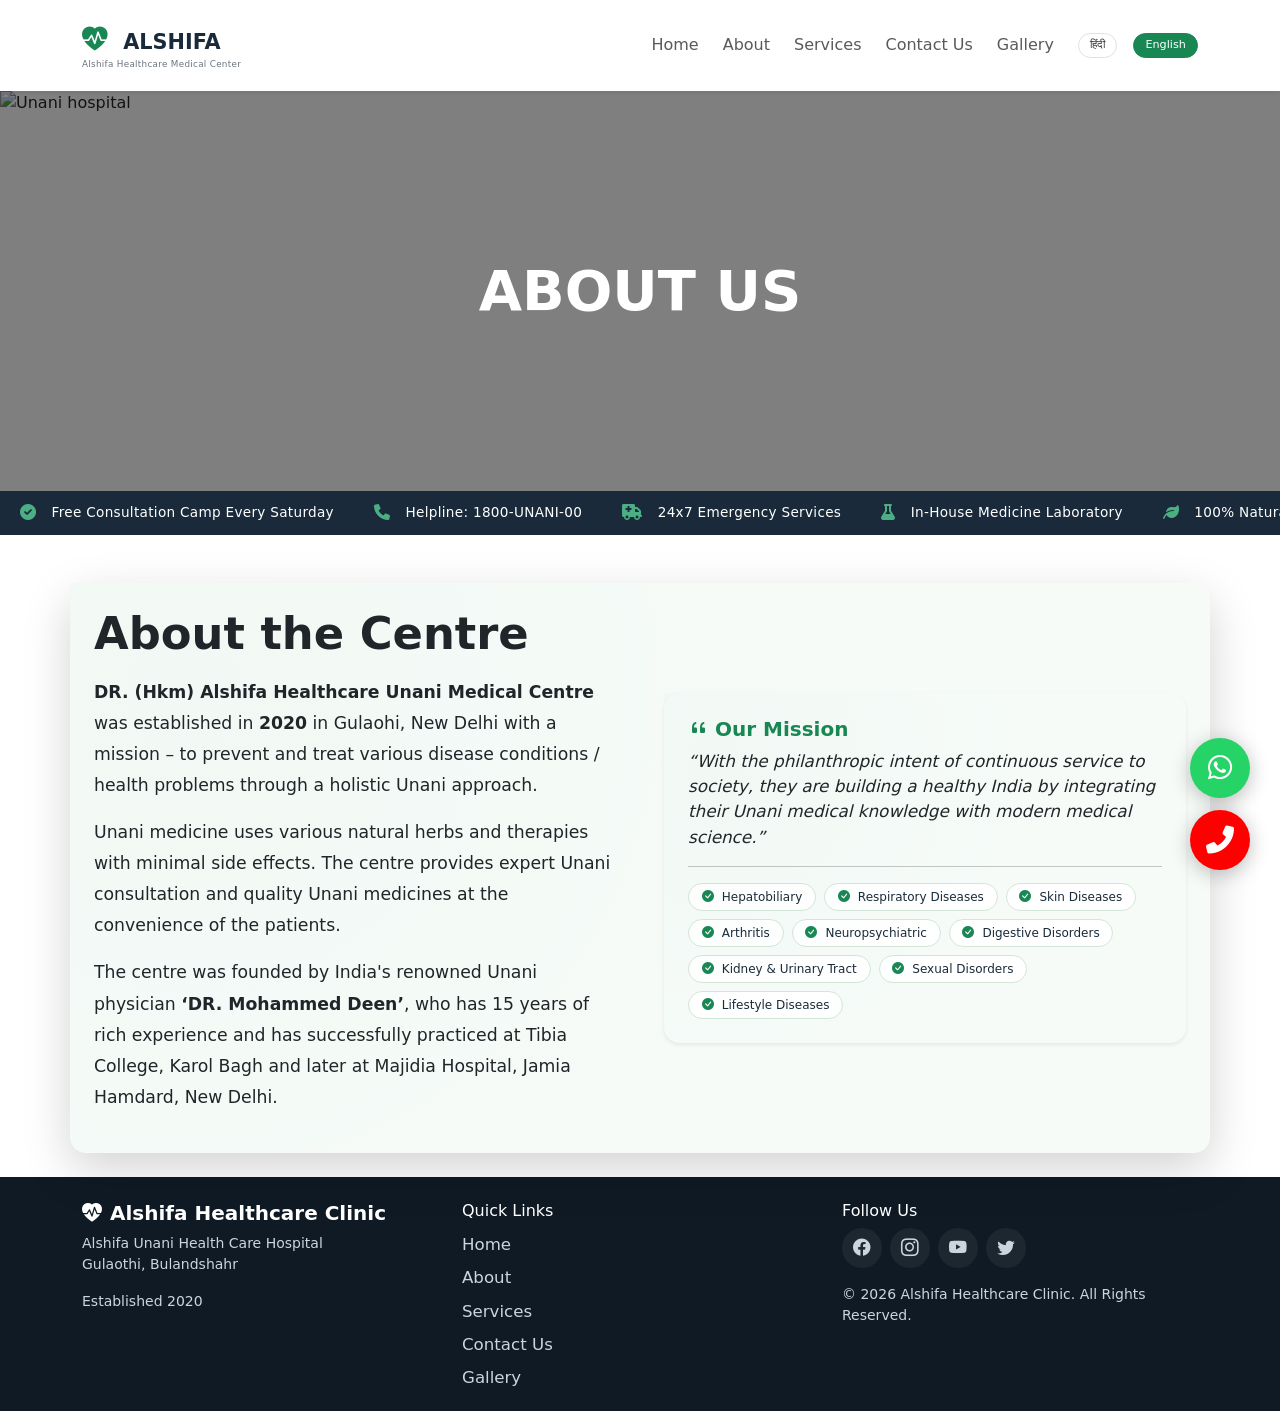
==== commit a9e92158: "Update about.html" ====
--- a/about.html
+++ b/about.html
@@ -17,7 +17,20 @@
 </head>
 <body>
 
-    
+    <!-- ===== FLOATING WHATSAPP & CALL BUTTONS ===== -->
+    <div class="float-buttons">
+        <!-- WhatsApp Button -->
+        <a href="https://wa.me/918882787414" target="_blank" class="float-btn whatsapp-float" aria-label="Chat on WhatsApp">
+            <i class="fab fa-whatsapp"></i>
+            <span class="tooltip-text">WhatsApp</span>
+        </a>
+        <!-- Call Button -->
+        <a href="tel:+918882787414" class="float-btn call-float" aria-label="Call us">
+            <i class="fas fa-phone-alt"></i>
+            <span class="tooltip-text">Call Now</span>
+        </a>
+    </div>
+
 
     <!-- ===== NAVBAR ===== -->
    <nav class="navbar navbar-expand-lg bg-white shadow-sm py-2 py-lg-3 sticky-top">
@@ -201,4 +214,4 @@
 
 <script src="assets/js/main.js"></script>
 </body>
-</html>+</html>
--- a/assets/css/style.css
+++ b/assets/css/style.css
@@ -1,1026 +1,667 @@
 /* ============================================================
-   ROOT & BASE
-   ============================================================ */
-:root {
-    --unani-primary: #0a5c36;
-    --unani-secondary: #d4a373;
-    --unani-light: #f8f4ec;
-    --unani-dark: #0d2b1e;
-}
+    style.css – Complete Custom Styles
+    ============================================================ */
+
+/* ===== RESET & BASE ===== */
 * {
-    box-sizing: border-box;
-}
-body {
-    font-family: 'Segoe UI', Tahoma, Geneva, Verdana, sans-serif;
-    color: #1e2a3a;
-    overflow-x: hidden;
     margin: 0;
     padding: 0;
-}
-
-/* ============================================================
-   NAVBAR — Fully responsive
-   ============================================================ */
+    box-sizing: border-box;
+}
+
+body {
+    font-family: system-ui, -apple-system, 'Segoe UI', Roboto, 'Helvetica Neue', Arial, sans-serif;
+    overflow-x: hidden;
+}
+
+img {
+    max-width: 100%;
+    height: auto;
+}
+
+  /* ===== FLOATING WHATSAPP & CALL BUTTONS ===== */
+        .float-buttons {
+            position: fixed;
+            bottom: 30px;
+            right: 30px;
+            display: flex;
+            flex-direction: column;
+            gap: 12px;
+            z-index: 999;
+        }
+        .float-btn {
+            width: 60px;
+            height: 60px;
+            border-radius: 50%;
+            display: flex;
+            align-items: center;
+            justify-content: center;
+            color: #fff;
+            font-size: 28px;
+            text-decoration: none;
+            box-shadow: 0 4px 20px rgba(0, 0, 0, 0.25);
+            transition: all 0.3s ease;
+            border: none;
+            cursor: pointer;
+            position: relative;
+        }
+        .float-btn:hover {
+            transform: scale(1.08) translateY(-4px);
+            box-shadow: 0 8px 30px rgba(0, 0, 0, 0.35);
+        }
+        .float-btn .tooltip-text {
+            position: absolute;
+            right: 72px;
+            background: rgba(0, 0, 0, 0.8);
+            color: #fff;
+            padding: 6px 14px;
+            border-radius: 6px;
+            font-size: 13px;
+            white-space: nowrap;
+            opacity: 0;
+            pointer-events: none;
+            transition: all 0.3s;
+            font-weight: 500;
+        }
+        .float-btn:hover .tooltip-text {
+            opacity: 1;
+        }
+        .whatsapp-float {
+            background: #25D366;
+        }
+        .whatsapp-float:hover {
+            background: #128C7E;
+        }
+        .call-float {
+            background: red;
+        }
+        .call-float:hover {
+            background: red
+            ;
+        }
+
+        @media (max-width: 576px) {
+            .float-btn {
+                width: 50px;
+                height: 50px;
+                font-size: 22px;
+            }
+            .float-buttons {
+                bottom: 20px;
+                right: 20px;
+                gap: 10px;
+            }
+            .float-btn .tooltip-text {
+                display: none;
+            }
+        }
+
+/* ===== NAVBAR ===== */
 .navbar-brand {
     font-weight: 700;
     font-size: 1.3rem;
-    color: #2d2a24;
-    letter-spacing: 0.5px;
+    color: #1a2a3a;
 }
 .navbar-brand small {
     display: block;
-    font-size: 0.6rem;
+    font-size: 0.55rem;
     font-weight: 400;
-    color: #6b625a;
+    color: #6c757d;
     letter-spacing: 0.3px;
-    margin-top: -2px;
-}
-.navbar-brand i {
-    font-size: 1.5rem;
-}
-.nav-link {
-    font-weight: 500;
-    color: #2d2a24 !important;
-    padding: 0.5rem 0.75rem !important;
-    border-radius: 8px;
-    font-size: 0.95rem;
-}
-.nav-link:hover {
-    background: rgba(40, 167, 69, 0.08);
-    color: #1e7e34 !important;
-}
-.nav-link.active {
-    color: #1e7e34 !important;
-    background: rgba(40, 167, 69, 0.1);
-}
-.lang-toggle .btn {
-    font-size: 0.9rem;
-    padding: .6rem 1.6rem;
-    border-radius: 6px;
-    border: 1px solid #dee2e6;
-    background: transparent;
-    color: black;
-    transition: all 0.2s ease;
-    font-weight: 500;
-}
-.lang-toggle .btn.active-lang {
-    background: #1e7e34;
-    color: #fff;
-    border-color: #1e7e34;
-}
-.lang-toggle .btn:hover:not(.active-lang) {
-    background: #f0f0f0;
-}
-
-/* Custom Toggler (Hamburger → Cross) */
+    line-height: 1.2;
+}
+.navbar-brand .bi-heart-pulse-fill {
+    font-size: 1.6rem;
+}
+
 .custom-toggler {
-    width: 44px;
-    height: 44px;
-    padding: 8px 10px;
     border: none;
-    background: transparent;
-    display: flex;
-    flex-direction: column;
-    justify-content: space-between;
-    align-items: center;
-    border-radius: 8px;
-    position: relative;
-    cursor: pointer;
-}
-.custom-toggler:hover {
-    background: rgba(0, 0, 0, 0.04);
+    padding: 0.4rem 0.6rem;
 }
 .custom-toggler:focus {
-    outline: none;
-    box-shadow: 0 0 0 3px rgba(40, 167, 69, 0.2);
+    box-shadow: none;
 }
 .toggler-icon {
     display: block;
     width: 26px;
     height: 2.5px;
-    background: #2d2a24;
+    background: #1a2a3a;
     border-radius: 4px;
-    transition: all 0.30s cubic-bezier(0.68, -0.55, 0.27, 1.55);
-    transform-origin: center;
-    flex-shrink: 0;
-}
-.top-bar { margin-top: 2px; }
-.bottom-bar { margin-bottom: 2px; }
-.custom-toggler.open .top-bar {
-    transform: translateY(8px) rotate(45deg);
-    width: 26px;
-}
-.custom-toggler.open .middle-bar {
-    transform: scaleX(0);
+    transition: all 0.3s ease;
+    margin: 5px 0;
+}
+.custom-toggler[aria-expanded="true"] .top-bar {
+    transform: rotate(45deg) translate(5px, 5px);
+}
+.custom-toggler[aria-expanded="true"] .middle-bar {
     opacity: 0;
 }
-.custom-toggler.open .bottom-bar {
-    transform: translateY(-8px) rotate(-45deg);
-    width: 26px;
-}
-.custom-toggler:not(.open) .toggler-icon {
-    transition: all 0.35s cubic-bezier(0.34, 1.56, 0.64, 1);
-}
-
-/* ----- Navbar collapse on tablet/mobile ----- */
-@media (max-width: 991.98px) {
-    .navbar-collapse {
-        padding-top: 0.75rem;
-        border-top: 1px solid rgba(0, 0, 0, 0.05);
-        margin-top: 0.5rem;
-    }
-    .navbar-nav .nav-item {
-        margin: 0.1rem 0;
-    }
-    .lang-toggle {
-        margin-top: 0.4rem;
-        justify-content: center;
-    }
-    .custom-toggler {
-        width: 40px;
-        height: 40px;
-        padding: 6px 8px;
-    }
-    .toggler-icon {
-        width: 24px;
-        height: 2.5px;
-    }
-    .custom-toggler.open .top-bar,
-    .custom-toggler.open .bottom-bar {
-        width: 24px;
-    }
-    .custom-toggler.open .top-bar {
-        transform: translateY(7px) rotate(45deg);
-    }
-    .custom-toggler.open .bottom-bar {
-        transform: translateY(-7px) rotate(-45deg);
-    }
-}
-@media (max-width: 576px) {
-    .custom-toggler {
-        width: 36px;
-        height: 36px;
-        padding: 5px 6px;
-    }
-    .toggler-icon {
-        width: 22px;
-        height: 2px;
-    }
-    .custom-toggler.open .top-bar {
-        transform: translateY(6px) rotate(45deg);
-    }
-    .custom-toggler.open .bottom-bar {
-        transform: translateY(-6px) rotate(-45deg);
-    }
-    .custom-toggler.open .top-bar,
-    .custom-toggler.open .bottom-bar {
-        width: 22px;
-    }
-    .navbar-brand {
-        font-size: 1.1rem;
-    }
-    .navbar-brand small {
-        font-size: 0.5rem;
-    }
-    .nav-link {
-        font-size: 0.85rem;
-        padding: 0.4rem 0.6rem !important;
-    }
-    .lang-toggle .btn {
-        font-size: 0.75rem;
-        padding: 0.3rem 0.9rem;
-    }
-}
-
-/* ============================================================
-   MARQUEE — Fully responsive
-   ============================================================ */
-.marquee-wrapper {
-    width: 100%;
-    overflow: hidden;
-    background: #0d2b1e;
-    padding: 10px 0;
-    border-top: 1px solid #d4e0d4;
-    border-bottom: 1px solid #d4e0d4;
-    position: relative;
-}
-.marquee-track {
-    display: flex;
-    flex-wrap: nowrap;
-    white-space: nowrap;
-    animation: marquee-scroll 25s linear infinite;
-    will-change: transform;
-    width: max-content;
-}
-.marquee-item {
-    display: inline-block;
-    padding: 0 30px;
-    font-size: 0.95rem;
-    color: #ffffff;
-    font-weight: 500;
-    letter-spacing: 0.3px;
-    flex-shrink: 0;
-}
-.marquee-item i {
-    color: #7ddfb0;
-    margin-right: 4px;
-    font-size: 1rem;
-}
-@keyframes marquee-scroll {
-    0% { transform: translateX(0); }
-    100% { transform: translateX(-50%); }
-}
-.marquee-wrapper:hover .marquee-track {
-    animation-play-state: paused;
-}
-@media (max-width: 768px) {
-    .marquee-item {
-        font-size: 0.8rem;
-        padding: 0 18px;
-    }
-    .marquee-wrapper {
-        padding: 8px 0;
-    }
-}
-@media (max-width: 480px) {
-    .marquee-item {
-        font-size: 0.7rem;
-        padding: 0 12px;
-    }
-    .marquee-track {
-        animation-duration: 30s;
-    }
-}
-
-/* ============================================================
-   CAROUSEL — Fully responsive
-   ============================================================ */
+.custom-toggler[aria-expanded="true"] .bottom-bar {
+    transform: rotate(-45deg) translate(5px, -5px);
+}
+
+.lang-toggle .btn {
+    font-size: 0.7rem;
+    padding: 0.2rem 0.7rem;
+    border-radius: 20px;
+    border: 1px solid #dee2e6;
+    color: #333;
+    background: transparent;
+    transition: all 0.2s;
+}
+.lang-toggle .btn.active-lang {
+    background: #198754;
+    color: #fff;
+    border-color: #198754;
+}
+.lang-toggle .btn:hover:not(.active-lang) {
+    background: #f0f0f0;
+}
+
+/* ===== CAROUSEL ===== */
 .carousel-slide {
-    width: 100%;
-    height: 500px;
+    height: 72vh;
+    min-height: 300px;
     background-size: cover;
     background-position: center;
     background-repeat: no-repeat;
-}
-.carousel-item h4 {
+    position: relative;
+}
+.carousel-slide::after {
+    content: '';
+    position: absolute;
+    inset: 0;
+    background: rgba(0, 0, 0, 0.45);
+}
+.carousel-heading {
+    position: absolute;
+    top: 50%;
+    left: 50%;
+    transform: translate(-50%, -50%);
+    color: #fff;
+    font-weight: 700;
+    text-transform: uppercase;
+    text-shadow: 0 4px 20px rgba(0, 0, 0, 0.6);
+    letter-spacing: 2px;
+    font-size: clamp(1.6rem, 5vw, 4rem);
     z-index: 2;
-    text-shadow: 0 4px 18px rgba(0, 0, 0, 0.6);
-    letter-spacing: 2px;
-    font-size: 3.5rem;
     text-align: center;
-    padding: 0 1rem;
-}
-@media (max-width: 991px) {
-    .carousel-slide {
-        height: 400px;
-    }
-    .carousel-item h4 {
-        font-size: 2.8rem;
-    }
-}
-@media (max-width: 768px) {
-    .carousel-slide {
-        height: 320px;
-    }
-    .carousel-item h4 {
-        font-size: 2.2rem;
-    }
-}
-@media (max-width: 576px) {
-    .carousel-slide {
-        height: 250px;
-    }
-    .carousel-item h4 {
-        font-size: 1.6rem;
-        letter-spacing: 1px;
-    }
-}
-@media (max-width: 400px) {
-    .carousel-slide {
-        height: 200px;
-    }
-    .carousel-item h4 {
-        font-size: 1.2rem;
-    }
-}
-
-/* ============================================================
-   HERO — Fully responsive
-   ============================================================ */
-.hero-section {
-    background: #ffffff;
-    padding: 5rem 0 4rem 0;
-    border-bottom: 4px solid var(--unani-secondary);
+    width: 90%;
+    margin: 0;
+}
+
+/* ===== MARQUEE ===== */
+.marquee-wrapper {
+    background: #1a2a3a;
+    color: #fff;
+    padding: 10px 0;
+    overflow: hidden;
+    white-space: nowrap;
+    position: relative;
+}
+.marquee-track {
+    display: inline-flex;
+    animation: scrollMarquee 28s linear infinite;
+}
+.marquee-item {
+    display: inline-flex;
+    align-items: center;
+    gap: 6px;
+    padding: 0 20px;
+    font-size: 0.85rem;
+    font-weight: 500;
+    letter-spacing: 0.3px;
+}
+.marquee-item i {
+    color: #4caf84;
+    font-size: 1rem;
+}
+@keyframes scrollMarquee {
+    0% { transform: translateX(0); }
+    100% { transform: translateX(-50%); }
+}
+
+/* ===== HERO ===== */
+.hero-section .container {
+    border-radius: 24px;
+    padding: 2rem 1.5rem;
+}
+.highlight-badge {
+    display: inline-block;
+    background: rgba(25, 135, 84, 0.12);
+    color: #198754;
+    font-weight: 600;
+    font-size: 0.8rem;
+    padding: 0.3rem 1.2rem;
+    border-radius: 50px;
+    letter-spacing: 0.3px;
 }
 .hero-title {
-    font-size: 2.8rem;
+    font-size: clamp(1.8rem, 5vw, 3.2rem);
     font-weight: 700;
-    color: var(--unani-primary);
+    color: #1a2a3a;
     line-height: 1.2;
 }
-.hero-title span {
-    color: var(--unani-secondary);
+.hero-title span:last-child {
+    color: #198754;
+}
+.hero-desc {
+    font-size: clamp(0.95rem, 1.2vw, 1.15rem);
+    color: #2a3a4a;
+    line-height: 1.7;
 }
 .hero-img {
-    max-height: 340px;
-    width: 100%;
-    object-fit: cover;
+    max-width: 100%;
     border-radius: 20px;
-    box-shadow: 0 20px 40px rgba(0, 0, 0, 0.08);
-    transition: transform 0.5s ease;
-}
-.hero-img:hover {
-    transform: scale(1.02);
-}
-@media (max-width: 991px) {
-    .hero-section {
-        padding: 3.5rem 0 3rem 0;
-    }
-    .hero-title {
-        font-size: 2.4rem;
-    }
-    .hero-img {
-        max-height: 280px;
-    }
-}
-@media (max-width: 768px) {
-    .hero-section {
-        padding: 2.5rem 0 2rem 0;
-    }
-    .hero-title {
-        font-size: 2rem;
-    }
-    .hero-img {
-        max-height: 240px;
-        margin-top: 1.5rem;
-    }
-    .hero-section .container {
-        padding-left: 1.25rem;
-        padding-right: 1.25rem;
-    }
-}
-@media (max-width: 576px) {
-    .hero-section {
-        padding: 2rem 0 1.5rem 0;
-    }
-    .hero-title {
-        font-size: 1.6rem;
-    }
-    .hero-img {
-        max-height: 200px;
-    }
-    .hero-section .lead {
-        font-size: 0.95rem;
-    }
-    .highlight-badge {
-        font-size: 0.75rem;
-        padding: 0.2rem 1rem;
-    }
-    .btn-outline-unani,
-    .btn-unani {
-        padding: 0.5rem 1.2rem;
-        font-size: 0.85rem;
-    }
-}
-@media (max-width: 400px) {
-    .hero-title {
-        font-size: 1.3rem;
-    }
-    .hero-img {
-        max-height: 160px;
-    }
-}
-
-/* ============================================================
-   STATS — Fully responsive
-   ============================================================ */
+    box-shadow: 0 12px 35px rgba(0, 0, 0, 0.10);
+}
+.btn-outline-unani {
+    border: 2px solid #198754;
+    color: #198754;
+    padding: 0.6rem 2rem;
+    border-radius: 50px;
+    font-weight: 600;
+    transition: all 0.3s;
+}
+.btn-outline-unani:hover {
+    background: #198754;
+    color: #fff;
+}
+
+/* ===== STATS ===== */
 .stat-item {
     text-align: center;
-    padding: 1.5rem 0.5rem;
-    transition: all 0.3s ease;
-}
-.stat-item:hover .stat-number {
-    transform: scale(1.08);
+    padding: 0.5rem 0;
 }
 .stat-number {
-    font-size: 2.8rem;
-    font-weight: 800;
-    color: var(--unani-primary);
-    transition: transform 0.3s ease;
-    display: inline-block;
+    font-size: clamp(1.8rem, 3vw, 2.4rem);
+    font-weight: 700;
+    color: #198754;
+    line-height: 1.2;
 }
 .stat-label {
-    font-size: 1rem;
-    color: #4a5a6a;
+    font-size: clamp(0.8rem, 1vw, 0.95rem);
+    color: #555;
     font-weight: 500;
 }
-@media (max-width: 991px) {
-    .stat-number {
-        font-size: 2.4rem;
-    }
-    .stat-label {
-        font-size: 0.9rem;
-    }
-}
-@media (max-width: 768px) {
-    .stat-item {
-        padding: 1rem 0.3rem;
-    }
-    .stat-number {
-        font-size: 2rem;
-    }
-    .stat-label {
-        font-size: 0.8rem;
-    }
-}
-@media (max-width: 576px) {
-    .stat-item {
-        padding: 0.75rem 0.2rem;
-    }
-    .stat-number {
-        font-size: 1.6rem;
-    }
-    .stat-label {
-        font-size: 0.7rem;
-    }
-}
-@media (max-width: 400px) {
-    .stat-number {
-        font-size: 1.3rem;
-    }
-    .stat-label {
-        font-size: 0.6rem;
-    }
-}
-
-/* ============================================================
-   SECTION TITLES — Fully responsive
-   ============================================================ */
+
+/* ===== SECTION TITLES ===== */
 .section-title {
-    font-size: 2.4rem;
+    font-size: clamp(1.8rem, 4vw, 2.8rem);
     font-weight: 700;
-    margin-bottom: 0.25rem;
-    color: var(--unani-primary);
+    color: #1a2a3a;
 }
 .section-title .highlight {
-    color: var(--unani-secondary);
-}
-@media (max-width: 991px) {
-    .section-title {
-        font-size: 2rem;
-    }
-}
-@media (max-width: 768px) {
-    .section-title {
-        font-size: 1.7rem;
-    }
-}
-@media (max-width: 576px) {
-    .section-title {
-        font-size: 1.4rem;
-    }
-}
-@media (max-width: 400px) {
-    .section-title {
-        font-size: 1.2rem;
-    }
-}
-
-/* ============================================================
-   CARDS (Service, Doctor, Why, Highlights) — responsive
-   ============================================================ */
-.card-unani {
-    border: none;
-    border-radius: 20px;
-    background: #ffffff;
-    box-shadow: 0 8px 28px rgba(0, 0, 0, 0.05);
-    transition: all 0.4s cubic-bezier(0.25, 0.46, 0.45, 0.94);
-    height: 100%;
-    overflow: hidden;
+    color: #198754;
+}
+.bg-unani-soft {
+    background: #f6fbf8;
     position: relative;
 }
-.card-unani::after {
+.bg-unani-soft::before {
     content: '';
     position: absolute;
     top: 0;
     left: 0;
     right: 0;
     bottom: 0;
-    border-radius: 20px;
-    background: linear-gradient(135deg, rgba(10, 92, 54, 0.02), rgba(212, 163, 115, 0.06));
-    opacity: 0;
-    transition: opacity 0.4s ease;
+    background: radial-gradient(circle at 10% 20%, rgba(25, 135, 84, 0.02) 0%, transparent 60%);
     pointer-events: none;
 }
-.card-unani:hover::after {
-    opacity: 1;
-}
-.card-unani:hover {
-    transform: translateY(-10px) scale(1.01);
-    box-shadow: 0 24px 56px rgba(10, 92, 54, 0.12);
-}
-.card-unani .card-icon {
-    font-size: 2.8rem;
-    color: var(--unani-primary);
-    background: #eef6f1;
-    width: 70px;
-    height: 70px;
-    display: flex;
+.bg-unani-soft .container {
+    position: relative;
+    z-index: 1;
+}
+.title-divider {
+    width: 64px;
+    height: 3.5px;
+    background: linear-gradient(90deg, #198754, #2ecc71);
+    border-radius: 4px;
+    margin: 0.75rem auto 1rem;
+}
+.section-sub {
+    font-size: clamp(0.95rem, 1.1vw, 1.05rem);
+    color: #6c757d;
+    max-width: 640px;
+    margin-left: auto;
+    margin-right: auto;
+}
+.services-sub {
+    font-size: clamp(0.95rem, 1.1vw, 1.15rem);
+    color: #2a3a4a;
+    max-width: 760px;
+    margin: 0.5rem auto 0;
+}
+.doctors-sub {
+    font-size: clamp(0.95rem, 1.1vw, 1.15rem);
+    color: #2a3a4a;
+    max-width: 680px;
+    margin: 0.5rem auto 0;
+}
+
+/* ===== SERVICE TAGS ===== */
+.service-tag {
+    background: #fff;
+    padding: 0.25rem 0.8rem;
+    border-radius: 50px;
+    font-size: 0.75rem;
+    font-weight: 500;
+    color: #1a2a3a;
+    border: 1px solid #d4e6d8;
+    display: inline-flex;
     align-items: center;
-    justify-content: center;
-    border-radius: 50%;
-    margin-bottom: 1rem;
-    transition: all 0.4s ease;
-}
-.card-unani:hover .card-icon {
-    transform: scale(1.1) rotate(-4deg);
-    background: var(--unani-primary);
-    color: #fff;
-}
-@media (max-width: 768px) {
-    .card-unani {
-        padding: 1.5rem 1rem !important;
-    }
-    .card-unani .card-icon {
-        width: 56px;
-        height: 56px;
-        font-size: 2.2rem;
-    }
-    .card-unani h5,
-    .card-unani h6 {
-        font-size: 1rem;
-    }
-    .card-unani p {
-        font-size: 0.85rem;
-    }
-}
-@media (max-width: 576px) {
-    .card-unani {
-        padding: 1.25rem 0.75rem !important;
-        border-radius: 16px;
-    }
-    .card-unani .card-icon {
-        width: 48px;
-        height: 48px;
-        font-size: 1.8rem;
-        margin-bottom: 0.75rem;
-    }
-    .card-unani h5,
-    .card-unani h6 {
-        font-size: 0.9rem;
-    }
-    .card-unani p {
-        font-size: 0.8rem;
-    }
-}
-
-/* ============================================================
-   DOCTOR CARDS — responsive
-   ============================================================ */
-.doctor-card .card-img-top {
-    width: 120px;
-    height: 120px;
-    border-radius: 50%;
+    gap: 4px;
+}
+.service-tag i {
+    color: #198754;
+}
+.about-text {
+    font-size: clamp(0.95rem, 1.05vw, 1.08rem);
+    line-height: 1.8;
+}
+
+/* ===== SERVICE CARDS ===== */
+.service-card {
+    background: #ffffff;
+    border-radius: 1.25rem !important;
+    transition: transform 0.35s cubic-bezier(0.25, 0.46, 0.45, 0.94), box-shadow 0.35s ease;
+    position: relative;
+    overflow: hidden;
+    cursor: default;
+}
+.service-card:hover {
+    transform: translateY(-6px);
+    box-shadow: 0 20px 40px -12px rgba(0, 0, 0, 0.15) !important;
+}
+.card-hover-line {
+    position: absolute;
+    bottom: 0;
+    left: 0;
+    width: 0;
+    height: 3px;
+    background: linear-gradient(90deg, #198754, #2ecc71);
+    transition: width 0.45s cubic-bezier(0.25, 0.46, 0.45, 0.94);
+    border-radius: 0 4px 0 0;
+}
+.service-card:hover .card-hover-line {
+    width: 100%;
+}
+.service-icon-wrapper {
+    width: 72px;
+    height: 72px;
+    flex-shrink: 0;
+    transition: transform 0.4s ease, background 0.3s ease;
+    background: #f0f7f2;
+    border: 2px solid #e9f5ee;
+}
+.service-card:hover .service-icon-wrapper {
+    transform: scale(1.04);
+    background: #d4edda;
+    border-color: #198754;
+}
+.service-img {
+    width: 72px;
+    height: 72px;
     object-fit: cover;
-    margin: 0 auto;
-    border: 4px solid var(--unani-secondary);
-    transition: all 0.4s ease;
-}
-.doctor-card:hover .card-img-top {
+    border: 2px solid #e9f5ee;
+    transition: transform 0.4s ease, border-color 0.3s ease;
+}
+.service-card:hover .service-img {
+    transform: scale(1.04);
+    border-color: #198754;
+}
+.service-card .card-title {
+    color: #1a2a3a;
+    font-size: clamp(0.9rem, 1vw, 1rem);
+    letter-spacing: -0.01em;
+}
+.service-card .card-text {
+    line-height: 1.5;
+    font-size: 0.78rem !important;
+    color: #6c7a8a !important;
+}
+
+/* ===== DOCTOR CARDS ===== */
+.doctor-card {
+    background: #ffffff;
+    border-radius: 1.25rem !important;
+    transition: transform 0.35s cubic-bezier(0.25, 0.46, 0.45, 0.94), box-shadow 0.35s ease;
+    position: relative;
+    overflow: hidden;
+    cursor: default;
+}
+.doctor-card:hover {
+    transform: translateY(-6px);
+    box-shadow: 0 20px 40px -12px rgba(0, 0, 0, 0.15) !important;
+}
+.doctor-card .card-hover-line {
+    position: absolute;
+    bottom: 0;
+    left: 0;
+    width: 0;
+    height: 3px;
+    background: linear-gradient(90deg, #198754, #2ecc71);
+    transition: width 0.45s cubic-bezier(0.25, 0.46, 0.45, 0.94);
+    border-radius: 0 4px 0 0;
+}
+.doctor-card:hover .card-hover-line {
+    width: 100%;
+}
+.doctor-avatar-wrapper {
+    width: 100px;
+    height: 100px;
+}
+.doctor-avatar {
+    width: 100px;
+    height: 100px;
+    background: linear-gradient(135deg, #198754, #0f6b42);
+    border: 3px solid #e9f5ee;
+    transition: transform 0.4s ease, border-color 0.3s ease, box-shadow 0.3s ease;
+    box-shadow: 0 4px 12px rgba(25, 135, 84, 0.15);
+}
+.doctor-card:hover .doctor-avatar {
     transform: scale(1.05);
-    border-color: var(--unani-primary);
-    box-shadow: 0 12px 32px rgba(10, 92, 54, 0.20);
-}
-.doctor-card .card-body {
-    text-align: center;
-}
-.doctor-card .specialty {
-    color: var(--unani-secondary);
-    font-weight: 600;
-    font-size: 0.9rem;
-}
-@media (max-width: 768px) {
-    .doctor-card .card-img-top {
-        width: 100px;
-        height: 100px;
-    }
-    .doctor-card h5 {
-        font-size: 1rem;
-    }
-    .doctor-card .specialty {
-        font-size: 0.8rem;
-    }
-    .doctor-card .exp {
-        font-size: 0.75rem;
-    }
-}
-@media (max-width: 576px) {
-    .doctor-card .card-img-top {
-        width: 80px;
-        height: 80px;
-        border-width: 3px;
-    }
-    .doctor-card {
-        padding: 1rem 0.5rem !important;
-    }
-    .doctor-card h5 {
-        font-size: 0.9rem;
-    }
-}
-
-/* ============================================================
-   SERVICE TAGS — responsive
-   ============================================================ */
-.service-tag {
-    background: #eef6f1;
-    padding: 0.45rem 1.2rem;
-    border-radius: 40px;
-    font-size: 0.9rem;
-    font-weight: 500;
-    color: var(--unani-primary);
-    display: inline-block;
-    margin: 0.25rem 0.4rem 0.25rem 0;
-    border: 1px solid rgba(10, 92, 54, 0.12);
+    border-color: #198754;
+    box-shadow: 0 8px 24px rgba(25, 135, 84, 0.25);
+}
+.doctor-avatar i {
+    transition: transform 0.4s ease;
+}
+.doctor-card:hover .doctor-avatar i {
+    transform: scale(1.08);
+}
+.doctor-social {
+    width: 34px;
+    height: 34px;
+    background: #f0f7f2;
+    color: #198754;
+    text-decoration: none;
+    font-size: 0.85rem;
     transition: all 0.3s ease;
-}
-.service-tag:hover {
-    background: var(--unani-primary);
+    border: 1px solid transparent;
+}
+.doctor-social:hover {
+    background: #198754;
     color: #fff;
     transform: translateY(-2px);
-    box-shadow: 0 8px 20px rgba(10, 92, 54, 0.15);
-}
-@media (max-width: 768px) {
-    .service-tag {
-        font-size: 0.8rem;
-        padding: 0.35rem 0.9rem;
-    }
-}
-@media (max-width: 576px) {
-    .service-tag {
-        font-size: 0.7rem;
-        padding: 0.25rem 0.7rem;
-        margin: 0.15rem 0.25rem 0.15rem 0;
-    }
-}
-
-/* ============================================================
-   TESTIMONIALS — fully responsive
-   ============================================================ */
-.bg-unani-soft {
-    background: linear-gradient(180deg, #f8f4f0 0%, #fefcf9 100%);
-    padding: 5rem 0;
-}
-.badge-subtitle {
-    display: inline-block;
-    font-size: 0.7rem;
-    font-weight: 600;
-    letter-spacing: 2px;
-    text-transform: uppercase;
-    color: #a67c6b;
-    background: rgba(166, 124, 107, 0.12);
-    padding: 0.3rem 1rem;
-    border-radius: 50px;
-    margin-bottom: 0.75rem;
-}
-.title-divider {
+    box-shadow: 0 4px 12px rgba(25, 135, 84, 0.25);
+}
+.doctor-card .card-title {
+    color: #1a2a3a;
+    font-size: clamp(1rem, 1.1vw, 1.1rem);
+}
+.doctor-card .card-text {
+    font-size: 0.82rem !important;
+    color: #6c7a8a !important;
+    line-height: 1.6;
+}
+
+/* ===== WHY UNANI ===== */
+.card-unani {
+    background: #fff;
+    border-radius: 20px;
+    box-shadow: 0 4px 16px rgba(0, 0, 0, 0.05);
+    transition: transform 0.3s ease, box-shadow 0.3s ease;
+    height: 100%;
+}
+.card-unani:hover {
+    transform: translateY(-6px);
+    box-shadow: 0 12px 30px rgba(0, 0, 0, 0.10);
+}
+.card-icon {
     width: 60px;
-    height: 3px;
-    background: linear-gradient(90deg, #a67c6b, #d4b8a8);
-    border-radius: 4px;
-    margin: 0.5rem auto 1.25rem;
-}
-.section-sub {
-    font-size: 1.05rem;
-    max-width: 560px;
-    margin: 0 auto;
-    color: #6b625a;
-    line-height: 1.6;
-}
-.testimonial-carousel {
-    max-width: 820px;
-    margin: 0 auto;
-    padding: 0 2rem;
-    position: relative;
-}
-.testimonial-card {
-    background: #ffffff;
-    border-radius: 24px;
-    box-shadow: 0 12px 40px rgba(45, 42, 36, 0.07), 0 4px 12px rgba(45, 42, 36, 0.04);
-    padding: 2.5rem 2.8rem 2.2rem;
-    transition: box-shadow 0.3s ease, transform 0.3s ease;
-    margin: 0.5rem 0.25rem;
-    border: 1px solid rgba(166, 124, 107, 0.08);
-}
-.testimonial-card-inner {
-    position: relative;
-}
-.quote-icon {
-    width: 48px;
-    height: 48px;
-    background: linear-gradient(135deg, #f0e8e2, #e6d9d0);
+    height: 60px;
+    background: rgba(25, 135, 84, 0.10);
     border-radius: 50%;
     display: flex;
     align-items: center;
     justify-content: center;
-    margin-bottom: 1.25rem;
-    color: #a67c6b;
-    font-size: 1.4rem;
-    flex-shrink: 0;
+    font-size: 28px;
+    color: #198754;
+    margin-bottom: 1rem;
+}
+
+/* ===== GALLERY ===== */
+.badge-subtitle {
+    background: rgba(25, 135, 84, 0.10);
+    color: #198754;
+    font-size: 0.75rem;
+    font-weight: 600;
+    text-transform: uppercase;
+    letter-spacing: 0.6px;
+    padding: 0.4rem 1.2rem;
+    border-radius: 50px;
+}
+.filter-btn.active {
+    background-color: #198754 !important;
+    color: #fff !important;
+    border-color: #198754 !important;
+}
+.filter-btn {
+    transition: all 0.3s ease;
+}
+.filter-btn:hover {
+    background-color: #198754 !important;
+    color: #fff !important;
+    border-color: #198754 !important;
+}
+.gallery-card .card {
+    transition: transform 0.3s ease, box-shadow 0.3s ease;
+}
+.gallery-card .card:hover {
+    transform: translateY(-6px);
+    box-shadow: 0 12px 30px rgba(0, 0, 0, 0.12) !important;
+}
+.gallery-card .card-img-top {
+    height: 200px;
+    object-fit: cover;
+}
+.gallery-filters .btn {
+    font-size: clamp(0.7rem, 0.9vw, 0.9rem);
+    padding: 0.3rem 1rem;
+}
+
+/* ===== TESTIMONIALS ===== */
+.testimonial-carousel {
+    max-width: 820px;
+    margin: 0 auto;
+}
+.testimonial-card {
+    padding: 0.5rem 0.5rem;
+}
+.testimonial-card-inner {
+    background: #fff;
+    padding: 1.5rem 1.5rem;
+    border-radius: 24px;
+    box-shadow: 0 6px 24px rgba(0, 0, 0, 0.06);
+    position: relative;
+}
+.quote-icon {
+    font-size: 2.4rem;
+    color: #198754;
+    opacity: 0.25;
+    line-height: 1;
+    margin-bottom: 0.3rem;
 }
 .testimonial-text {
-    font-size: 1.1rem;
-    line-height: 1.8;
-    color: #2d2a24;
-    font-weight: 400;
-    margin-bottom: 1.5rem;
-    padding-right: 0.5rem;
+    font-size: clamp(0.95rem, 1.05vw, 1.05rem);
+    line-height: 1.7;
+    color: #2a3a4a;
+    font-style: italic;
 }
 .testimonial-author {
-    display: flex;
-    flex-direction: column;
-    align-items: flex-start;
-    border-top: 1px solid rgba(166, 124, 107, 0.15);
-    padding-top: 1.25rem;
+    margin-top: 1rem;
 }
 .testimonial-author strong {
-    font-size: 1.05rem;
-    font-weight: 700;
-    color: #2d2a24;
+    display: block;
+    font-size: 1rem;
+    color: #1a2a3a;
 }
 .testimonial-author span {
-    font-size: 0.8rem;
-    font-weight: 400;
-    color: #a67c6b;
-    letter-spacing: 0.3px;
-    text-transform: uppercase;
-    margin-top: 0.1rem;
-}
-.carousel-indicators {
-    position: relative;
-    bottom: auto;
-    margin-top: 2.25rem;
-    gap: 0.6rem;
-}
-.carousel-indicators button {
-    width: 10px !important;
-    height: 10px !important;
-    border-radius: 50% !important;
-    border: none !important;
-    background: #d4c8be !important;
-    opacity: 0.5 !important;
-    transition: all 0.3s ease;
-    margin: 0 !important;
-}
-.carousel-indicators button.active {
-    background: #a67c6b !important;
-    opacity: 1 !important;
-    transform: scale(1.2);
-    width: 12px !important;
-    height: 12px !important;
-}
-.carousel-control-prev,
-.carousel-control-next {
-    width: 44px;
-    height: 44px;
-    background: #ffffff;
+    font-size: 0.85rem;
+    color: #888;
+}
+.testimonial-carousel .carousel-indicators {
+    bottom: -2.8rem;
+}
+.testimonial-carousel .carousel-indicators button {
+    width: 10px;
+    height: 10px;
     border-radius: 50%;
-    box-shadow: 0 4px 16px rgba(45, 42, 36, 0.10);
+    background: #ccc;
+    border: none;
+    margin: 0 5px;
+}
+.testimonial-carousel .carousel-indicators button.active {
+    background: #198754;
+}
+.testimonial-carousel .carousel-control-prev,
+.testimonial-carousel .carousel-control-next {
+    width: 36px;
+    height: 36px;
+    background: #fff;
+    border-radius: 50%;
     top: 50%;
     transform: translateY(-50%);
+    box-shadow: 0 4px 12px rgba(0, 0, 0, 0.08);
     opacity: 1;
-    border: 1px solid rgba(166, 124, 107, 0.12);
-    transition: all 0.3s ease;
-}
-.carousel-control-prev { left: -20px; }
-.carousel-control-next { right: -20px; }
-.carousel-control-prev:hover,
-.carousel-control-next:hover {
-    background: #a67c6b;
-    border-color: #a67c6b;
-    box-shadow: 0 6px 20px rgba(166, 124, 107, 0.25);
-}
-.carousel-control-prev:hover .carousel-control-prev-icon,
-.carousel-control-next:hover .carousel-control-next-icon {
-    filter: brightness(0) invert(1);
-}
-.carousel-control-prev-icon,
-.carousel-control-next-icon {
-    width: 18px;
-    height: 18px;
-    background-size: 100%;
-    filter: brightness(0) saturate(100%) invert(35%) sepia(15%) saturate(300%) hue-rotate(350deg);
-}
-
-@media (max-width: 991px) {
-    .bg-unani-soft {
-        padding: 4rem 0;
-    }
-    .testimonial-card {
-        padding: 2rem 2rem 1.8rem;
-    }
-    .testimonial-text {
-        font-size: 1.05rem;
-    }
-    .carousel-control-prev { left: -10px; }
-    .carousel-control-next { right: -10px; }
-}
-@media (max-width: 768px) {
-    .bg-unani-soft {
-        padding: 3.5rem 0;
-    }
-    .section-sub {
-        font-size: 0.95rem;
-        padding: 0 1rem;
-    }
-    .testimonial-card {
-        padding: 1.8rem 1.5rem 1.6rem;
-        border-radius: 18px;
-    }
-    .testimonial-text {
-        font-size: 1rem;
-        line-height: 1.7;
-    }
-    .testimonial-carousel {
-        padding: 0 0.5rem;
-    }
-    .carousel-control-prev,
-    .carousel-control-next {
-        width: 36px;
-        height: 36px;
-    }
-    .carousel-control-prev { left: -8px; }
-    .carousel-control-next { right: -8px; }
-    .carousel-control-prev-icon,
-    .carousel-control-next-icon {
-        width: 14px;
-        height: 14px;
-    }
-    .quote-icon {
-        width: 40px;
-        height: 40px;
-        font-size: 1.2rem;
-    }
-}
-@media (max-width: 576px) {
-    .bg-unani-soft {
-        padding: 2.5rem 0;
-    }
-    .testimonial-card {
-        padding: 1.4rem 1rem 1.3rem;
-        border-radius: 14px;
-    }
-    .testimonial-text {
-        font-size: 0.9rem;
-        line-height: 1.6;
-    }
-    .testimonial-author strong {
-        font-size: 0.95rem;
-    }
-    .testimonial-author span {
-        font-size: 0.7rem;
-    }
-    .badge-subtitle {
-        font-size: 0.6rem;
-        padding: 0.2rem 0.8rem;
-    }
-    .carousel-control-prev,
-    .carousel-control-next {
-        width: 30px;
-        height: 30px;
-    }
-    .carousel-control-prev { left: -4px; }
-    .carousel-control-next { right: -4px; }
-    .carousel-control-prev-icon,
-    .carousel-control-next-icon {
-        width: 12px;
-        height: 12px;
-    }
-    .carousel-indicators {
-        gap: 0.4rem;
-        margin-top: 1.5rem;
-    }
-    .carousel-indicators button {
-        width: 8px !important;
-        height: 8px !important;
-    }
-    .carousel-indicators button.active {
-        width: 10px !important;
-        height: 10px !important;
-    }
-}
-
-/* ============================================================
-   GALLERY — responsive
-   ============================================================ */
-.filter-btn-group {
-    display: flex;
-    flex-wrap: wrap;
-    justify-content: center;
-    gap: 0.6rem;
-    margin-bottom: 2rem;
-}
-.filter-btn-group .btn {
-    border-radius: 40px;
-    padding: 0.4rem 1.4rem;
-    font-weight: 500;
-    font-size: 0.9rem;
-    background: #fff;
-    border: 1px solid #dce3e0;
-    color: #1e2a3a;
-    transition: all 0.3s ease;
-}
-.filter-btn-group .btn:hover {
-    background: var(--unani-primary);
+}
+.testimonial-carousel .carousel-control-prev-icon,
+.testimonial-carousel .carousel-control-next-icon {
+    filter: invert(0.3);
+}
+
+/* ===== BUTTONS ===== */
+.btn-unani {
+    background: #198754;
     color: #fff;
-    border-color: var(--unani-primary);
+    padding: 0.6rem 2rem;
+    border-radius: 50px;
+    font-weight: 600;
+    border: none;
+    transition: all 0.3s;
+}
+.btn-unani:hover {
+    background: #0f6b42;
+    color: #fff;
     transform: translateY(-2px);
-}
-.filter-btn-group .btn.active {
-    background: var(--unani-primary);
-    color: #fff;
-    border-color: var(--unani-primary);
-    box-shadow: 0 6px 18px rgba(10, 92, 54, 0.20);
-}
-.gallery-grid .card-unani {
-    cursor: pointer;
-    overflow: hidden;
-    border-radius: 16px;
-}
-.gallery-grid .card-unani img {
-    width: 100%;
-    height: 220px;
-    object-fit: cover;
-    transition: transform 0.5s ease;
-}
-.gallery-grid .card-unani:hover img {
-    transform: scale(1.06);
-}
-.gallery-grid .card-unani .card-body {
-    padding: 0.8rem 1rem;
-}
-.gallery-grid .card-unani .card-title {
-    font-size: 0.95rem;
-    font-weight: 600;
-    margin-bottom: 0;
-    color: var(--unani-primary);
-}
-@media (max-width: 991px) {
-    .gallery-grid .card-unani img {
-        height: 200px;
-    }
-}
-@media (max-width: 768px) {
-    .filter-btn-group .btn {
-        font-size: 0.8rem;
-        padding: 0.3rem 1rem;
-    }
-    .gallery-grid .card-unani img {
-        height: 180px;
-    }
-}
-@media (max-width: 576px) {
-    .filter-btn-group {
-        gap: 0.4rem;
-    }
-    .filter-btn-group .btn {
-        font-size: 0.7rem;
-        padding: 0.2rem 0.8rem;
-        border-radius: 30px;
-    }
-    .gallery-grid .card-unani img {
-        height: 140px;
-    }
-    .gallery-grid .card-unani .card-title {
-        font-size: 0.8rem;
-    }
-}
-@media (max-width: 400px) {
-    .gallery-grid .card-unani img {
-        height: 110px;
-    }
-    .filter-btn-group .btn {
-        font-size: 0.6rem;
-        padding: 0.15rem 0.6rem;
-    }
-}
-
-/* ============================================================
-   FOOTER — responsive
-   ============================================================ */
+    box-shadow: 0 12px 28px -8px rgba(25, 135, 84, 0.35);
+}
+
+/* ===== FOOTER ===== */
 .footer {
-    background: var(--unani-dark);
-    color: rgba(255, 255, 255, 0.8);
-    padding: 2.5rem 0 1.5rem 0;
+    background: #0f1a24;
+    color: #cbd5e0;
 }
 .footer a {
-    color: rgba(255, 255, 255, 0.7);
+    color: #cbd5e0;
     text-decoration: none;
     transition: color 0.2s;
 }
 .footer a:hover {
     color: #fff;
 }
-.footer .social-link {
+.social-link {
     display: inline-flex;
     align-items: center;
     justify-content: center;
@@ -1028,227 +669,198 @@
     height: 40px;
     border-radius: 50%;
     background: rgba(255, 255, 255, 0.06);
-    transition: all 0.3s ease;
-    color: rgba(255, 255, 255, 0.7);
-    font-size: 1.2rem;
-}
-.footer .social-link:hover {
-    background: var(--unani-secondary);
-    color: #1e2a3a;
-    transform: translateY(-3px);
-}
-@media (max-width: 768px) {
-    .footer {
-        padding: 2rem 0 1rem 0;
-        text-align: center;
-    }
-    .footer .social-link {
-        width: 36px;
-        height: 36px;
-        font-size: 1rem;
-    }
-    .footer h5,
-    .footer h6 {
-        font-size: 1rem;
-    }
-    .footer ul {
-        padding-left: 0;
-    }
-    .footer ul li {
-        display: inline-block;
-        margin: 0 0.5rem;
-    }
-}
-@media (max-width: 576px) {
-    .footer {
-        padding: 1.5rem 0 0.8rem 0;
-    }
-    .footer h5,
-    .footer h6 {
-        font-size: 0.9rem;
-    }
-    .footer .small {
+    color: #cbd5e0;
+    font-size: 1.1rem;
+    transition: all 0.25s;
+}
+.social-link:hover {
+    background: #198754;
+    color: #fff;
+}
+
+/* ===== RESPONSIVE – MOBILE FIRST ===== */
+
+/* Tablet & below */
+@media (max-width: 991.98px) {
+    .float-buttons {
+        bottom: 16px;
+        right: 16px;
+        gap: 10px;
+    }
+    .float-btn {
+        width: 50px;
+        height: 50px;
+        font-size: 24px;
+    }
+    .float-btn .btn-label {
+        display: none;
+    }
+    .hero-section .container {
+        padding: 1.5rem 1rem;
+    }
+    .carousel-slide {
+        height: 50vh;
+        min-height: 250px;
+    }
+    .marquee-item {
         font-size: 0.75rem;
-    }
-    .footer .social-link {
-        width: 32px;
-        height: 32px;
-        font-size: 0.9rem;
-    }
-    .footer ul li {
-        margin: 0 0.3rem;
-        font-size: 0.8rem;
-    }
-}
-
-/* ============================================================
-   CONTACT FORM — responsive
-   ============================================================ */
-#contact .bg-white {
-    padding: 2rem !important;
-}
-#contact .form-control {
-    font-size: 0.95rem;
-    padding: 0.6rem 1rem;
-}
-#contact .btn-unani {
-    padding: 0.7rem 1.5rem;
-    font-size: 1rem;
-}
-@media (max-width: 768px) {
-    #contact .bg-white {
-        padding: 1.5rem !important;
-    }
-    #contact .form-control {
-        font-size: 0.85rem;
-        padding: 0.5rem 0.8rem;
-    }
-    #contact .btn-unani {
-        padding: 0.6rem 1rem;
-        font-size: 0.9rem;
-    }
-}
-@media (max-width: 576px) {
-    #contact .bg-white {
-        padding: 1rem !important;
-        border-radius: 16px !important;
-    }
-    #contact .form-control {
-        font-size: 0.8rem;
-        padding: 0.4rem 0.6rem;
-    }
-    #contact .btn-unani {
-        padding: 0.5rem 0.8rem;
-        font-size: 0.8rem;
-    }
-    #contact .section-title {
-        font-size: 1.4rem;
-    }
-    #contact .lead {
-        font-size: 0.95rem !important;
-    }
-}
-
-/* ============================================================
-   MISC / UTILITY — responsive
-   ============================================================ */
-.highlight-badge {
-    background: var(--unani-secondary);
-    color: #1e2a3a;
-    padding: 0.3rem 1.2rem;
-    border-radius: 40px;
-    font-weight: 600;
-    font-size: 0.85rem;
-    display: inline-block;
-}
-@media (max-width: 576px) {
+        padding: 0 14px;
+    }
+    .navbar-brand {
+        font-size: 1.1rem;
+    }
+    .navbar-brand small {
+        font-size: 0.5rem;
+    }
+}
+
+/* Mobile */
+@media (max-width: 767.98px) {
+    .hero-section .container {
+        padding: 1.2rem 0.8rem;
+        border-radius: 16px;
+    }
+    .hero-title {
+        font-size: 1.8rem;
+    }
+    .hero-desc {
+        font-size: 0.95rem;
+    }
     .highlight-badge {
         font-size: 0.7rem;
-        padding: 0.2rem 0.9rem;
-    }
-}
-
-/* ============================================================
-   AOS OVERRIDE
-   ============================================================ */
+        padding: 0.2rem 0.8rem;
+    }
+    .carousel-slide {
+        height: 40vh;
+        min-height: 200px;
+    }
+    .carousel-heading {
+        font-size: 1.4rem;
+        letter-spacing: 1px;
+    }
+    .stat-number {
+        font-size: 1.6rem;
+    }
+    .stat-label {
+        font-size: 0.75rem;
+    }
+    .section-title {
+        font-size: 1.6rem;
+    }
+    .service-icon-wrapper {
+        width: 56px;
+        height: 56px;
+    }
+    .service-img {
+        width: 56px;
+        height: 56px;
+    }
+    .service-card .card-title {
+        font-size: 0.85rem;
+    }
+    .service-card .card-text {
+        font-size: 0.72rem !important;
+    }
+    .service-card .d-flex {
+        padding: 0.75rem !important;
+    }
+    .service-card .ms-3 {
+        margin-left: 0.75rem !important;
+    }
+    .doctor-avatar-wrapper {
+        width: 80px;
+        height: 80px;
+    }
+    .doctor-avatar {
+        width: 80px;
+        height: 80px;
+    }
+    .doctor-avatar i {
+        font-size: 1.8rem !important;
+    }
+    .doctor-card .card-title {
+        font-size: 1rem;
+    }
+    .doctor-card .card-text {
+        font-size: 0.78rem !important;
+    }
+    .doctor-card .card-body {
+        padding: 1.25rem !important;
+    }
+    .testimonial-card-inner {
+        padding: 1.2rem 1rem;
+    }
+    .testimonial-text {
+        font-size: 0.95rem;
+    }
+    .testimonial-carousel .carousel-control-prev,
+    .testimonial-carousel .carousel-control-next {
+        width: 30px;
+        height: 30px;
+    }
+    .gallery-filters .btn {
+        font-size: 0.7rem;
+        padding: 0.2rem 0.7rem;
+    }
+    .gallery-card .card-img-top {
+        height: 160px;
+    }
+    .btn-unani {
+        padding: 0.5rem 1.5rem;
+        font-size: 0.9rem;
+    }
+    .btn-outline-unani {
+        padding: 0.5rem 1.5rem;
+        font-size: 0.9rem;
+    }
+}
+
+/* Very small screens */
+@media (max-width: 400px) {
+    .service-card .d-flex {
+        flex-wrap: wrap;
+        text-align: center;
+        justify-content: center;
+    }
+    .service-card .flex-grow-1 {
+        margin-left: 0 !important;
+        margin-top: 0.5rem;
+        width: 100%;
+        text-align: center;
+    }
+    .service-icon-wrapper {
+        margin: 0 auto;
+    }
+    .service-img {
+        margin: 0 auto;
+    }
+    .doctor-avatar-wrapper {
+        width: 70px;
+        height: 70px;
+    }
+    .doctor-avatar {
+        width: 70px;
+        height: 70px;
+    }
+    .doctor-avatar i {
+        font-size: 1.5rem !important;
+    }
+    .carousel-heading {
+        font-size: 1.2rem;
+    }
+    .marquee-item {
+        font-size: 0.65rem;
+        padding: 0 10px;
+    }
+    .hero-title {
+        font-size: 1.5rem;
+    }
+}
+
+/* AOS overrides */
 [data-aos] {
     pointer-events: none;
 }
 [data-aos].aos-animate {
     pointer-events: auto;
 }
-
-/* ============================================================
-   EXTRA SMALL (≤ 360px) — ultra small devices
-   ============================================================ */
-@media (max-width: 360px) {
-    .container {
-        padding-left: 0.75rem;
-        padding-right: 0.75rem;
-    }
-    .hero-title {
-        font-size: 1.1rem;
-    }
-    .section-title {
-        font-size: 1rem;
-    }
-    .stat-number {
-        font-size: 1.1rem;
-    }
-    .stat-label {
-        font-size: 0.55rem;
-    }
-    .card-unani {
-        padding: 0.75rem 0.5rem !important;
-    }
-    .card-unani .card-icon {
-        width: 36px;
-        height: 36px;
-        font-size: 1.3rem;
-    }
-    .card-unani h5,
-    .card-unani h6 {
-        font-size: 0.75rem;
-    }
-    .card-unani p {
-        font-size: 0.65rem;
-    }
-    .doctor-card .card-img-top {
-        width: 60px;
-        height: 60px;
-    }
-    .doctor-card h5 {
-        font-size: 0.75rem;
-    }
-    .filter-btn-group .btn {
-        font-size: 0.5rem;
-        padding: 0.1rem 0.4rem;
-    }
-    .gallery-grid .card-unani img {
-        height: 80px;
-    }
-    .marquee-item {
-        font-size: 0.55rem;
-        padding: 0 6px;
-    }
-    .testimonial-text {
-        font-size: 0.75rem;
-    }
-    .testimonial-card {
-        padding: 0.8rem 0.6rem;
-    }
-    .quote-icon {
-        width: 28px;
-        height: 28px;
-        font-size: 0.9rem;
-    }
-    .testimonial-author strong {
-        font-size: 0.75rem;
-    }
-    .testimonial-author span {
-        font-size: 0.6rem;
-    }
-    .carousel-item h4 {
-        font-size: 0.9rem !important;
-    }
-    .carousel-slide {
-        height: 150px;
-    }
-    .btn-unani,
-    .btn-outline-unani {
-        font-size: 0.7rem;
-        padding: 0.3rem 0.8rem;
-    }
-    .footer h5,
-    .footer h6 {
-        font-size: 0.75rem;
-    }
-    .footer .small {
-        font-size: 0.6rem;
-    }
-    .footer .social-link {
-        width: 26px;
-        height: 26px;
-        font-size: 0.7rem;
-    }
-}
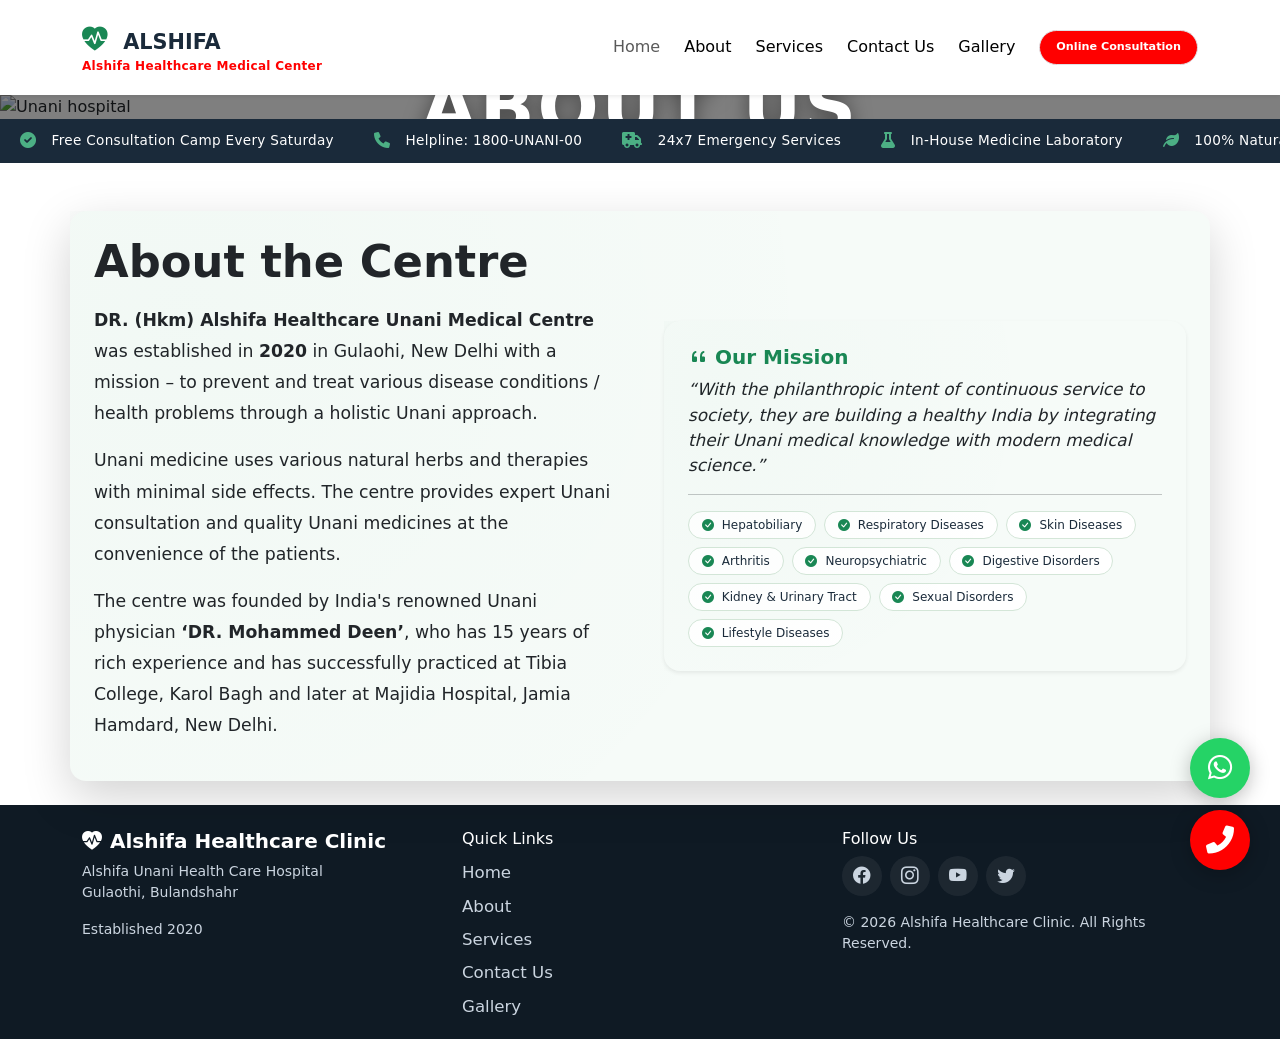
==== commit 13ed1199: "Update about.html" ====
--- a/about.html
+++ b/about.html
@@ -39,7 +39,7 @@
         <a class="navbar-brand" href="#">
             <i class="bi bi-heart-pulse-fill text-success me-2"></i>
             ALSHIFA
-            <small data-i18n="brand.sub">Alshifa Healthcare Medical Center</small>
+            <small style=" color: #FF0000; font-weight: 600; font-size: 0.75rem;" data-i18n="brand.sub">Alshifa Healthcare Medical Center</small>
         </a>
 
         <!-- Custom Animated Toggler -->
@@ -55,15 +55,14 @@
     <div class="collapse navbar-collapse" id="mainNav">
         <ul class="navbar-nav ms-auto mb-2 mb-lg-0 align-items-lg-center gap-1 gap-lg-2">
             <li class="nav-item"><a class="nav-link" aria-current="page" href="index.html" data-i18n="nav.home">Home</a></li>
-            <li class="nav-item"><a class="nav-link" href="about.html" data-i18n="nav.about">About</a></li>
-            <li class="nav-item"><a class="nav-link" href="services.html" data-i18n="nav.services">Services</a></li>
-            <li class="nav-item"><a class="nav-link" href="contact.html" data-i18n="nav.contact">Contact Us</a></li>
-             <li class="nav-item"><a class="nav-link" href="gallery.html" data-i18n="nav.gallery">Gallery</a></li>
+            <li class="nav-item"><a class="nav-link active" href="about.html" data-i18n="nav.about">About</a></li>
+            <li class="nav-item"><a class="nav-link active" href="services.html" data-i18n="nav.services">Services</a></li>
+            <li class="nav-item"><a class="nav-link active" href="contact.html" data-i18n="nav.contact">Contact Us</a></li>
+             <li class="nav-item"><a class="nav-link active" href="gallery.html" data-i18n="nav.gallery">Gallery</a></li>
             <!-- Language Toggle -->
             <li class="nav-item ms-lg-2">
                 <div class="lang-toggle d-flex gap-3">
-                    <button class="btn btn-sm" id="langHi" data-lang="hi">हिंदी</button>
-                    <button class="btn btn-sm active-lang" id="langEn" data-lang="en">English</button>
+                    <button class="btn btn-sm px-3 py-2 " id="" data-lang="en" style="background: #FF0000; color: #fff; font-weight: 600;">Online Consultation</button>
                 </div>
             </li>
         </ul>
@@ -72,16 +71,23 @@
 </nav>
 
 
-<section class="position-relative w-100 overflow-hidden" style="height: 400px;">
+<!-- ===== About Us ===== -->
+<section class="position-relative w-100 overflow-hidden" 
+         style="height: auto; min-height: auto; max-height: 500px;">
+    
     <img src="https://www.unaniplus.com/wp-content/uploads/2025/06/27138-1.jpg" 
          alt="Unani hospital" 
-         class="w-100 h-100 object-fit-cover">
+         class="w-100 h-auto object-fit-cover">
+
     
-    <!-- Dark Overlay -->
-    <div class="position-absolute top-0 start-0 w-100 h-100 bg-black bg-opacity-50"></div>
-    
-    <!-- Centered Heading -->
-    <h4 class="position-absolute top-50 start-50 translate-middle text-white fw-bold display-4 text-uppercase m-0">
+    <div class="position-absolute top-0 start-0 w-100 h-100 bg-black" 
+         style="opacity: 0.5;"></div>
+
+    <h4 class="position-absolute top-50 start-50 translate-middle text-white fw-bold text-uppercase m-0 
+               text-center px-3"
+        style="font-size: clamp(1.8rem, 8vw, 4.5rem); 
+               letter-spacing: 0.04em;
+               text-shadow: 0 4px 20px rgba(0,0,0,0.5);">
         About Us
     </h4>
 </section>
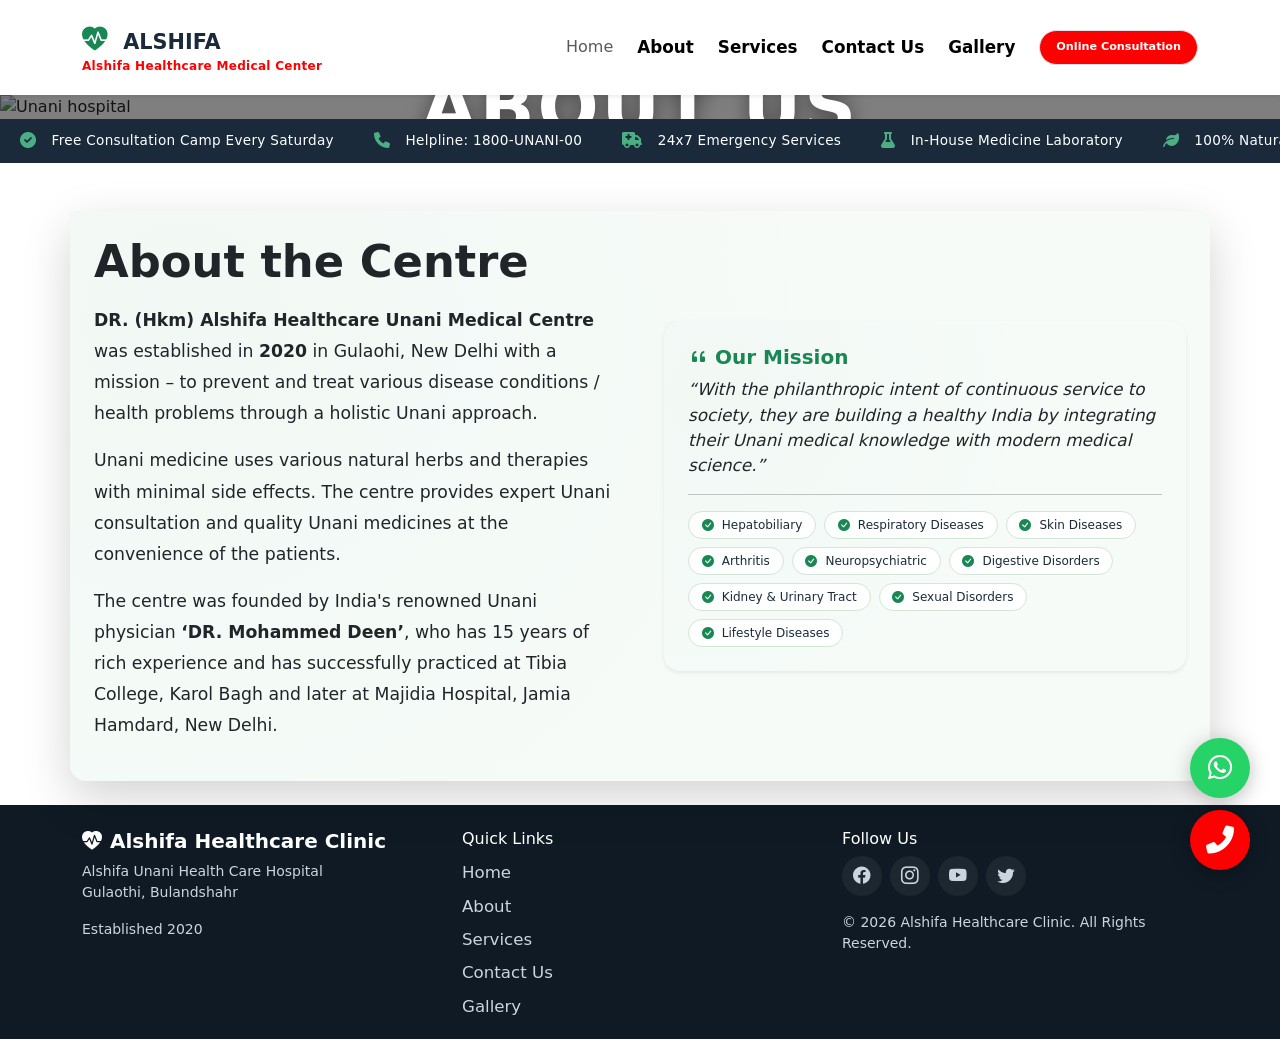
==== commit 6b59c20a: "Update about.html" ====
--- a/about.html
+++ b/about.html
@@ -20,12 +20,12 @@
     <!-- ===== FLOATING WHATSAPP & CALL BUTTONS ===== -->
     <div class="float-buttons">
         <!-- WhatsApp Button -->
-        <a href="https://wa.me/918882787414" target="_blank" class="float-btn whatsapp-float" aria-label="Chat on WhatsApp">
+        <a href="https://wa.me/91 8445491054" target="_blank" class="float-btn whatsapp-float" aria-label="Chat on WhatsApp">
             <i class="fab fa-whatsapp"></i>
             <span class="tooltip-text">WhatsApp</span>
         </a>
         <!-- Call Button -->
-        <a href="tel:+918882787414" class="float-btn call-float" aria-label="Call us">
+        <a href="tel:+91 8445491054" class="float-btn call-float" aria-label="Call us">
             <i class="fas fa-phone-alt"></i>
             <span class="tooltip-text">Call Now</span>
         </a>
--- a/assets/css/style.css
+++ b/assets/css/style.css
@@ -102,6 +102,11 @@
     font-size: 1.3rem;
     color: #1a2a3a;
 }
+.nav-item .nav-link.active {
+    color: black !important;
+    font-weight: 600;
+    font-size: 1.05rem;
+}
 .navbar-brand small {
     display: block;
     font-size: 0.55rem;
